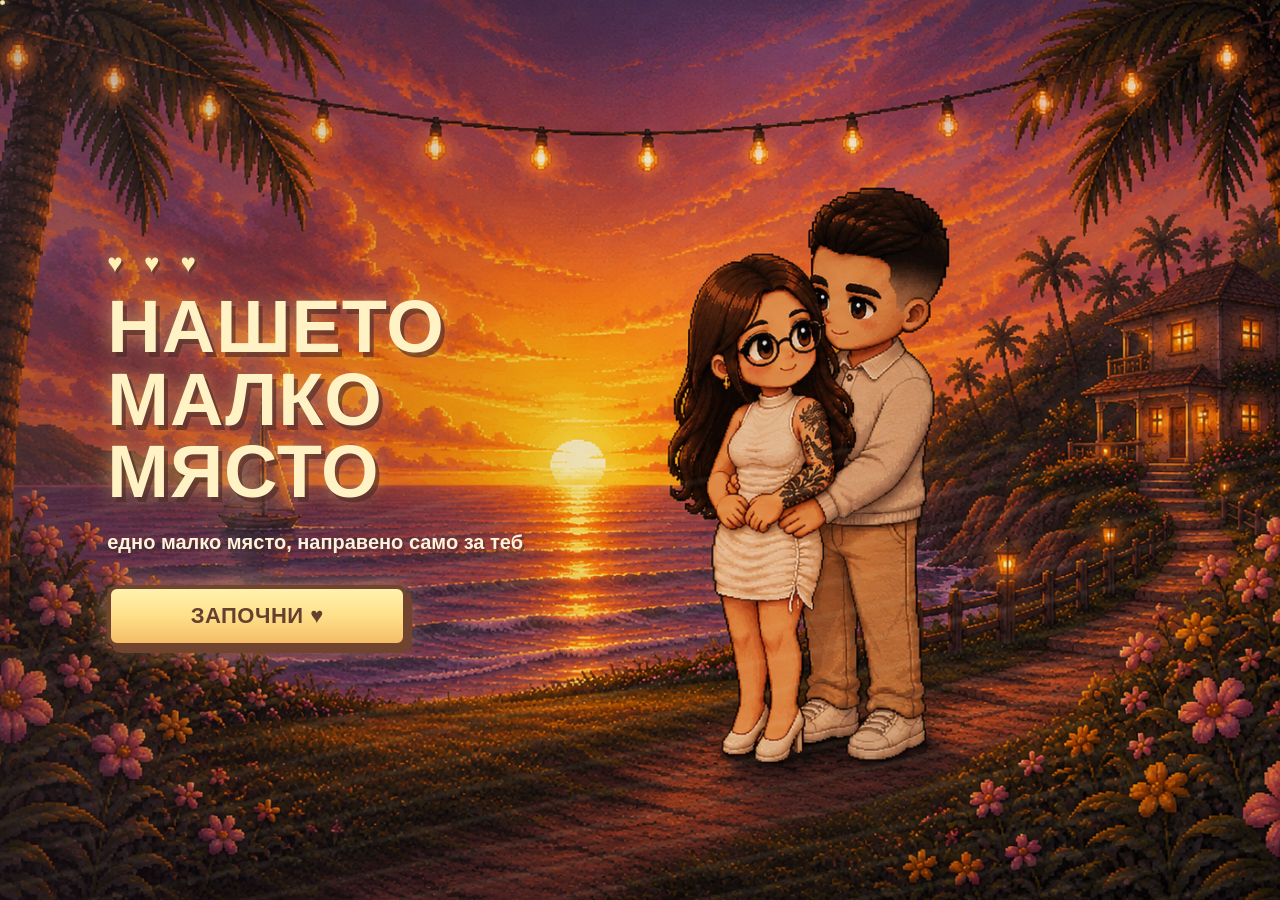
==== OurLittlePlace2/index.html @ 68fc0c47 "Add files via upload" ====
<!DOCTYPE html>
<html lang="bg">
<head>
    <meta charset="UTF-8">

    <meta
        name="viewport"
        content="width=device-width, initial-scale=1.0, maximum-scale=1.0, user-scalable=no"
    >

    <title>Нашето малко място ❤️</title>

    <style> 
    /* =========================================================
   LOVE LETTER — SOFTER / MORE ROMANTIC
   ========================================================= */

.letter-panel {
    width: min(700px, 94vw) !important;
}


.letter-paper {
    position: relative;

    margin:
        0 auto
        26px;

    padding:
        34px
        28px
        30px;

    background:
        linear-gradient(
            180deg,
            #fff8de 0%,
            #fff1c7 100%
        ) !important;

    color: #5c4039 !important;

    border:
        3px solid #8a6048 !important;

    border-radius: 4px;

    box-shadow:
        8px 8px 0 rgba(73, 42, 39, .28),
        0 0 28px rgba(255, 220, 130, .22);

    overflow: hidden;
}


/* Warm paper glow */

.letter-paper::before {
    content: "";

    position: absolute;

    inset: 10px;

    border:
        1px solid rgba(177, 126, 77, .25);

    pointer-events: none;
}


/* Top heart */

.letter-top {
    position: relative;
    z-index: 2;

    margin-bottom: 8px;

    color: #cf6b70 !important;

    font-size: 28px !important;

    text-shadow:
        0 0 10px rgba(207, 107, 112, .25);
}


/* Title */

.letter-title {
    position: relative;
    z-index: 2;

    margin:
        5px 0
        26px !important;

    color: #875446 !important;

    font-size:
        clamp(25px, 6vw, 35px) !important;

    letter-spacing: .3px;

    text-shadow:
        1px 2px rgba(255, 255, 255, .8);
}


/* Letter text */

.letter-text {
    position: relative;
    z-index: 2;

    font-size:
        clamp(15px, 3.8vw, 18px) !important;

    line-height: 1.8 !important;

    color: #5f443d !important;
}


/* Individual paragraphs */

.letter-text p {
    margin-bottom: 19px !important;
}


/* Personal thank-you paragraph */

.letter-text p:nth-child(5) {
    padding:
        13px
        16px;

    background:
        rgba(255, 222, 160, .28);

    border-left:
        3px solid #d78d67;

    border-radius: 3px;

    color: #70483d;
}


/* Ending */

.letter-ending {
    margin-top: 28px !important;

    color: #b85c65 !important;

    font-size:
        clamp(22px, 5vw, 28px) !important;

    line-height: 1.4 !important;
}


/* Signature */

.signature {
    margin-top: 8px;

    color: #805447 !important;

    font-size: 17px;

    font-style: italic;
}


/* Small paper decoration */

.letter-paper::after {
    content: "♥";

    position: absolute;

    right: 18px;
    bottom: 12px;

    color: rgba(191, 91, 96, .18);

    font-size: 28px;

    transform:
        rotate(-12deg);
}


/* Mobile */

@media (max-width: 700px) {

    .letter-paper {
        padding:
            28px
            20px
            25px;
    }

    .letter-text {
        font-size: 15px !important;

        line-height: 1.7 !important;
    }
}
    /* =========================================================
   PASSWORD SCREEN — ROMANTIC / GOLDEN UI
   ========================================================= */

/* Main password panel */
.password-panel {
    width: min(460px, 92vw) !important;

    padding: 28px 22px 30px !important;

    text-align: center;

    background:
        linear-gradient(
            180deg,
            rgba(255, 241, 201, .94),
            rgba(255, 225, 158, .92)
        );

    border:
        4px solid rgba(96, 56, 50, .9);

    border-radius: 14px;

    box-shadow:
        8px 8px 0 rgba(76, 42, 48, .65),
        0 0 35px rgba(255, 219, 125, .28);

    animation:
        passwordPanelIn .5s ease both;
}

@keyframes passwordPanelIn {
    from {
        opacity: 0;
        transform:
            translateY(18px)
            scale(.97);
    }

    to {
        opacity: 1;
        transform:
            translateY(0)
            scale(1);
    }
}


/* Password title */
.password-panel .section-title,
.password-panel .title {
    color: #704331 !important;

    text-shadow:
        2px 2px 0 rgba(255, 247, 205, .9),
        0 0 10px rgba(255, 218, 128, .35);
}


/* Hint text */
.password-hint {
    color: #785041 !important;

    text-shadow: none !important;

    font-size: 15px;

    font-weight: 700;
}


/* =========================================================
   NUMBER DISPLAY
   ========================================================= */

.password-slots {
    gap: 12px !important;

    margin:
        20px auto
        26px !important;
}


.password-slot {
    width: 58px !important;
    height: 64px !important;

    border:
        3px solid #754735 !important;

    border-radius: 10px !important;

    background:
        linear-gradient(
            180deg,
            #fff8d8,
            #ffe9ac
        ) !important;

    color: #714331 !important;

    box-shadow:
        3px 4px 0 rgba(92, 52, 43, .5) !important;

    font-size: 25px !important;

    transition:
        transform .12s ease,
        box-shadow .12s ease,
        background .2s ease;
}


/* Filled password slot */
.password-slot:not(:empty) {
    background:
        linear-gradient(
            180deg,
            #fff4bf,
            #ffd979
        ) !important;

    transform:
        translateY(-2px);
}


/* =========================================================
   KEYPAD
   ========================================================= */

.keypad {
    width: min(340px, 100%) !important;

    gap: 12px !important;

    margin:
        0 auto
        22px !important;
}


.key {
    height: 60px !important;

    border:
        3px solid #704431 !important;

    border-radius: 10px !important;

    background:
        linear-gradient(
            180deg,
            #fff1b1 0%,
            #ffd875 55%,
            #f1b85f 100%
        ) !important;

    color: #65402f !important;

    box-shadow:
        4px 5px 0 #704431 !important;

    font-size: 21px !important;

    font-weight: 800;

    transition:
        transform .1s ease,
        box-shadow .1s ease,
        filter .15s ease;
}


.key:hover {
    transform:
        translateY(-2px);

    filter: brightness(1.04);

    box-shadow:
        4px 7px 0 #704431 !important;
}


.key:active {
    transform:
        translate(3px, 4px) !important;

    box-shadow:
        1px 1px 0 #704431 !important;
}


/* =========================================================
   ERROR MESSAGE
   ========================================================= */

.password-error {
    min-height: 28px;

    margin-top: 12px !important;

    color: #9a4c4c !important;

    font-size: 14px;

    font-weight: 800;

    text-shadow: none !important;

    transition:
        opacity .2s ease;
}


/* =========================================================
   LITTLE DECORATIVE HEART
   ========================================================= */

.password-panel::before {
    content: "♥";

    display: block;

    margin-bottom: 8px;

    color: #d66d72;

    font-size: 22px;

    text-shadow:
        0 0 10px rgba(214, 109, 114, .35);

    animation:
        passwordHeart 2.8s ease-in-out infinite;
}

@keyframes passwordHeart {
    0%,
    100% {
        transform: scale(1);
        opacity: .75;
    }

    50% {
        transform: scale(1.12);
        opacity: 1;
    }
}


/* =========================================================
   MOBILE
   ========================================================= */

@media (max-width: 700px) {

    .password-panel {
        width: min(420px, 94vw) !important;

        padding:
            24px
            16px
            25px !important;

        border-radius: 12px;
    }

    .password-slots {
        gap: 8px !important;
    }

    .password-slot {
        width: 52px !important;
        height: 58px !important;
    }

    .keypad {
        gap: 9px !important;
    }

    .key {
        height: 55px !important;
    }
}       /* =========================================================
   START SCREEN — SOFT VISUAL EFFECTS
   ========================================================= */

/* Slow cinematic movement of the whole background */
.start-page-bg {
    animation: startBgZoom 18s ease-in-out infinite alternate;
    transform-origin: center center;
}

@keyframes startBgZoom {
    0% {
        transform: scale(1);
    }

    100% {
        transform: scale(1.04);
    }
}


/* Warm light drifting over the scene */
.start-page-overlay {
    background:
        radial-gradient(
            circle at 50% 48%,
            rgba(255, 225, 135, .16) 0%,
            rgba(255, 225, 135, 0) 45%
        ),
        linear-gradient(
            90deg,
            rgba(35, 23, 38, .20),
            rgba(35, 23, 38, .03) 50%,
            rgba(35, 23, 38, .12)
        );

    animation: startLightPulse 6s ease-in-out infinite alternate;
}

@keyframes startLightPulse {
    0% {
        opacity: .82;
    }

    100% {
        opacity: 1;
    }
}


/* Title gently glows */
.start-page-title {
    animation:
        startTitleGlow 4s ease-in-out infinite alternate;
}

@keyframes startTitleGlow {
    0% {
        text-shadow:
            4px 5px 0 rgba(73, 40, 37, .68),
            0 0 14px rgba(255, 225, 133, .42);
    }

    100% {
        text-shadow:
            4px 5px 0 rgba(73, 40, 37, .68),
            0 0 25px rgba(255, 225, 133, .78);
    }
}


/* Hearts softly pulse */
.start-page-copy .start-hearts {
    animation:
        startHeartsPulse 2.8s ease-in-out infinite;
}

@keyframes startHeartsPulse {
    0%,
    100% {
        transform: scale(1);
        opacity: .8;
    }

    50% {
        transform: scale(1.08);
        opacity: 1;
    }
}


/* Button has a very gentle breathing glow */
.start-page-copy .start-button {
    animation:
        startButtonGlow 3.2s ease-in-out infinite;
}

@keyframes startButtonGlow {
    0%,
    100% {
        box-shadow:
            5px 6px 0 #70442f,
            0 0 15px rgba(255, 222, 127, .25);
    }

    50% {
        box-shadow:
            5px 6px 0 #70442f,
            0 0 28px rgba(255, 222, 127, .58);
    }
}


/* =========================================================
   FLOATING LIGHT PARTICLES
   ========================================================= */

/* Three very subtle golden particles */
.start-page::before,
.start-page::after {
    content: "";

    position: absolute;

    width: 5px;
    height: 5px;

    border-radius: 50%;

    background: rgba(255, 244, 180, .9);

    box-shadow:
        0 0 8px rgba(255, 229, 135, .9);

    pointer-events: none;

    z-index: 4;
}


/* left particle */
.start-page::before {
    left: 17%;
    top: 52%;

    animation:
        startParticleOne 7s ease-in-out infinite;
}


/* right particle */
.start-page::after {
    right: 22%;
    top: 38%;

    animation:
        startParticleTwo 9s ease-in-out infinite;
}

@keyframes startParticleOne {
    0%,
    100% {
        transform:
            translate(0, 0)
            scale(.7);

        opacity: .2;
    }

    50% {
        transform:
            translate(15px, -35px)
            scale(1.2);

        opacity: .9;
    }
}

@keyframes startParticleTwo {
    0%,
    100% {
        transform:
            translate(0, 0)
            scale(.6);

        opacity: .15;
    }

    50% {
        transform:
            translate(-18px, -28px)
            scale(1.3);

        opacity: .85;
    }
}


/* =========================================================
   FINAL SCREEN — SOFT VISUAL EFFECTS
   ========================================================= */

.final-scene-image {
    animation:
        finalBgBreath 12s ease-in-out infinite alternate;

    transform-origin: center center;
}

@keyframes finalBgBreath {
    0% {
        transform: scale(1);
    }

    100% {
        transform: scale(1.025);
    }
}


/* Soft golden cinematic glow */
.final-scene::before {
    content: "";

    position: absolute;

    inset: 0;

    pointer-events: none;

    z-index: 2;

    background:
        radial-gradient(
            circle at 50% 48%,
            rgba(255, 226, 136, .12),
            transparent 48%
        );
}


/* Final title gently fades between two levels of glow */
.final-scene-title {
    animation:
        finalTitleGlow 4.5s ease-in-out infinite alternate;
}

@keyframes finalTitleGlow {
    0% {
        opacity: .92;

        text-shadow:
            4px 5px 0 rgba(74, 40, 35, .65),
            0 0 14px rgba(255, 222, 125, .4);
    }

    100% {
        opacity: 1;

        text-shadow:
            4px 5px 0 rgba(74, 40, 35, .65),
            0 0 27px rgba(255, 222, 125, .75);
    }
}


/* Three hearts above the final scene */
.final-scene-content .start-hearts {
    animation:
        finalHeartsFloat 3.5s ease-in-out infinite;
}

@keyframes finalHeartsFloat {
    0%,
    100% {
        transform:
            translateY(0)
            scale(1);
    }

    50% {
        transform:
            translateY(-5px)
            scale(1.05);
    }
}


/* Final button gets a warmer glow */
.final-scene-content .button {
    animation:
        finalButtonGlow 3.8s ease-in-out infinite;
}

@keyframes finalButtonGlow {
    0%,
    100% {
        box-shadow:
            5px 6px 0 #70442f,
            0 0 14px rgba(255, 220, 125, .22);
    }

    50% {
        box-shadow:
            5px 6px 0 #70442f,
            0 0 28px rgba(255, 220, 125, .55);
    }
}


/* =========================================================
   REDUCED MOTION
   ========================================================= */

@media (prefers-reduced-motion: reduce) {

    .start-page-bg,
    .start-page-overlay,
    .start-page-title,
    .start-page-copy .start-hearts,
    .start-page-copy .start-button,
    .start-page::before,
    .start-page::after,
    .final-scene-image,
    .final-scene-title,
    .final-scene-content .start-hearts,
    .final-scene-content .button {
        animation: none !important;
    }
}/* =========================================================
   START SCREEN — MOVING WATER + WIND + SUNLIGHT
   ========================================================= */

/* Keep the background image itself stable */
.start-page-bg {
    position: absolute;
    inset: 0;

    overflow: hidden;
}


/* ---------------------------------------------------------
   MOVING OCEAN SHIMMER
   --------------------------------------------------------- */

.start-page-bg::before {
    content: "";

    position: absolute;

    left: -15%;
    right: -15%;

    top: 48%;
    bottom: -8%;

    pointer-events: none;

    background:
        repeating-linear-gradient(
            168deg,
            transparent 0px,
            transparent 12px,
            rgba(255, 238, 170, .07) 13px,
            rgba(255, 238, 170, .12) 16px,
            transparent 20px,
            transparent 31px
        );

    opacity: .55;

    mix-blend-mode: screen;

    clip-path:
        polygon(
            0 8%,
            100% 0,
            100% 100%,
            0 100%
        );

    animation:
        oceanShimmer 7s ease-in-out infinite;
}


@keyframes oceanShimmer {

    0% {
        transform:
            translateX(-3%)
            translateY(0);

        opacity: .34;
    }

    50% {
        transform:
            translateX(3%)
            translateY(-3px);

        opacity: .65;
    }

    100% {
        transform:
            translateX(-3%)
            translateY(0);

        opacity: .34;
    }
}


/* ---------------------------------------------------------
   WIND / AIR MOVEMENT
   --------------------------------------------------------- */

.start-page-bg::after {
    content: "";

    position: absolute;

    inset: -10%;

    pointer-events: none;

    background:
        linear-gradient(
            112deg,
            transparent 28%,
            rgba(255, 244, 192, .035) 42%,
            rgba(255, 244, 192, .10) 49%,
            rgba(255, 244, 192, .035) 56%,
            transparent 70%
        );

    transform:
        translateX(-45%);

    opacity: .75;

    animation:
        windSweep 10s ease-in-out infinite;
}


@keyframes windSweep {

    0% {
        transform:
            translateX(-55%);
        opacity: 0;
    }

    20% {
        opacity: .45;
    }

    50% {
        transform:
            translateX(15%);
        opacity: .75;
    }

    80% {
        opacity: .35;
    }

    100% {
        transform:
            translateX(65%);
        opacity: 0;
    }
}


/* ---------------------------------------------------------
   WARM SUNLIGHT MOVEMENT
   --------------------------------------------------------- */

.start-page-overlay {
    background:
        radial-gradient(
            circle at 48% 55%,
            rgba(255, 244, 172, .18) 0%,
            rgba(255, 226, 125, .08) 22%,
            transparent 48%
        ),
        linear-gradient(
            105deg,
            rgba(255, 215, 116, 0) 20%,
            rgba(255, 234, 159, .10) 42%,
            rgba(255, 245, 187, .18) 50%,
            rgba(255, 225, 127, .08) 58%,
            rgba(255, 215, 116, 0) 80%
        );

    background-size:
        100% 100%,
        220% 100%;

    background-position:
        center,
        -100% 0;

    animation:
        sunlightMove 9s ease-in-out infinite;

    pointer-events: none;
}


@keyframes sunlightMove {

    0% {
        background-position:
            center,
            -100% 0;
    }

    50% {
        background-position:
            center,
            0% 0;
    }

    100% {
        background-position:
            center,
            100% 0;
    }
}


/* ---------------------------------------------------------
   EXTRA GOLDEN LIGHT NEAR THE HORIZON
   --------------------------------------------------------- */

.start-page {
    background: #d88d70;
}


.start-page::before {
    content: "";

    position: absolute;

    left: 18%;
    right: 18%;

    top: 47%;
    height: 28%;

    pointer-events: none;

    background:
        radial-gradient(
            ellipse at center,
            rgba(255, 232, 137, .17),
            rgba(255, 232, 137, 0) 70%
        );

    filter:
        blur(18px);

    z-index: 3;

    animation:
        horizonGlow 5s ease-in-out infinite alternate;
}


@keyframes horizonGlow {

    0% {
        opacity: .45;
        transform: scaleX(.96);
    }

    100% {
        opacity: .85;
        transform: scaleX(1.04);
    }
}


/* ---------------------------------------------------------
   SOFT FLOATING LIGHT PARTICLES
   --------------------------------------------------------- */

.start-page::after {
    content: "";

    position: absolute;

    inset: 0;

    pointer-events: none;

    z-index: 4;

    background:
        radial-gradient(
            circle at 24% 56%,
            rgba(255, 244, 181, .75) 0 2px,
            transparent 3px
        ),
        radial-gradient(
            circle at 31% 45%,
            rgba(255, 241, 164, .55) 0 1.5px,
            transparent 3px
        ),
        radial-gradient(
            circle at 72% 51%,
            rgba(255, 246, 186, .65) 0 2px,
            transparent 3px
        ),
        radial-gradient(
            circle at 80% 37%,
            rgba(255, 241, 165, .55) 0 1.5px,
            transparent 3px
        );

    animation:
        floatingLights 6s ease-in-out infinite alternate;
}


@keyframes floatingLights {

    0% {
        opacity: .25;
        transform:
            translateY(4px);
    }

    100% {
        opacity: .85;
        transform:
            translateY(-7px);
    }
}


/* ---------------------------------------------------------
   KEEP TEXT ABOVE ALL EFFECTS
   --------------------------------------------------------- */

.start-page-content {
    position: relative;
    z-index: 10;
}


/* ---------------------------------------------------------
   MOBILE — KEEP EFFECTS SUBTLE
   --------------------------------------------------------- */

@media (max-width: 700px) {

    .start-page-bg::before {
        opacity: .42;
    }

    .start-page-bg::after {
        opacity: .45;
    }

    .start-page::before {
        left: 8%;
        right: 8%;

        top: 45%;
    }
}


/* ---------------------------------------------------------
   REDUCED MOTION
   --------------------------------------------------------- */

@media (prefers-reduced-motion: reduce) {

    .start-page-bg::before,
    .start-page-bg::after,
    .start-page-overlay,
    .start-page::before,
    .start-page::after {
        animation: none !important;
    }
}
        /* =========================================================
   START SCREEN — FULL BACKGROUND IMAGE
   ========================================================= */

.start-page {
    position: fixed;

    inset: 0;

    width: 100vw;
    height: 100vh;
    height: 100svh;

    overflow: hidden;

    display: flex;
    align-items: center;
    justify-content: center;

    background: #3b2942;
}


.start-page-bg {
    position: absolute;

    inset: 0;

    width: 100%;
    height: 100%;

    background-image:
        url("assests/characters/start-background.png");

    background-size: cover;

    background-position: center center;

    background-repeat: no-repeat;
}


/* Very light overlay so the UI remains readable */

.start-page-overlay {
    position: absolute;

    inset: 0;

    background:
        linear-gradient(
            90deg,
            rgba(35, 23, 38, .18) 0%,
            rgba(35, 23, 38, .02) 50%,
            rgba(35, 23, 38, .10) 100%
        );

    pointer-events: none;
}


/* =========================================================
   START CONTENT
   ========================================================= */

.start-page-content {
    position: relative;

    z-index: 5;

    width: min(1200px, 94vw);

    height: 100%;

    display: flex;

    align-items: center;

    justify-content: center;

    padding:
        25px
        30px
        35px;
}


/*
   We don't need a separate couple image anymore.
   The couple is already inside the background.
*/

.start-page-couple {
    display: none !important;
}


/* =========================================================
   TEXT
   ========================================================= */

.start-page-copy {
    display: flex;

    flex-direction: column;

    align-items: flex-start;

    justify-content: center;

    text-align: left;

    width: 100%;

    max-width: 650px;

    margin-right: auto;

    padding-left: 3%;
}


.start-page-copy .start-hearts {
    margin-bottom: 12px;

    color: #fff4bd;

    font-size:
        clamp(18px, 2.6vw, 27px);

    letter-spacing: 7px;

    text-shadow:
        2px 3px 0 rgba(75, 42, 38, .65),
        0 0 16px rgba(255, 224, 128, .8);
}


.start-page-title {
    margin: 0;

    color: #fff4cf;

    font-size:
        clamp(38px, 6vw, 74px);

    line-height: .98;

    font-weight: 800;

    letter-spacing: 1px;

    text-align: left;

    text-shadow:
        4px 5px 0 rgba(73, 40, 37, .68),
        0 0 18px rgba(255, 225, 133, .65);
}


.start-page-subtitle {
    margin:
        18px 0
        28px;

    max-width: 500px;

    color: #fff5df;

    font-size:
        clamp(14px, 2vw, 20px);

    line-height: 1.5;

    font-weight: 700;

    text-shadow:
        2px 3px 0 rgba(74, 42, 39, .64);
}


/* =========================================================
   START BUTTON
   ========================================================= */

.start-page-copy .start-button {
    width:
        min(300px, 80vw);

    min-height: 60px;

    border:
        4px solid #70442f;

    border-radius: 10px;

    background:
        linear-gradient(
            180deg,
            #fff4b5 0%,
            #ffe08a 50%,
            #f4bd68 100%
        );

    color: #65402f;

    box-shadow:
        5px 6px 0 #70442f,
        0 0 24px rgba(255, 222, 127, .45);

    font-size:
        clamp(17px, 2.3vw, 22px);

    font-weight: 800;

    cursor: pointer;
}


.start-page-copy .start-button:hover {
    transform:
        translate(-2px, -2px);

    box-shadow:
        7px 8px 0 #70442f,
        0 0 32px rgba(255, 227, 139, .65);
}


.start-page-copy .start-button:active {
    transform:
        translate(3px, 4px);

    box-shadow:
        2px 2px 0 #70442f;
}


/* =========================================================
   MOBILE
   ========================================================= */

@media (max-width: 700px) {

    .start-page-content {
        width: 100%;

        padding:
            25px
            20px
            35px;

        align-items: flex-start;

        justify-content: center;
    }


    .start-page-copy {
        width: 100%;

        max-width: 100%;

        align-items: center;

        text-align: center;

        padding-left: 0;

        margin: 0;

        /* move the text toward the darker left side */
        transform:
            translateY(-5vh);
    }


    .start-page-title {
        text-align: center;

        font-size:
            clamp(32px, 10vw, 55px);
    }


    .start-page-subtitle {
        text-align: center;

        max-width: 350px;

        margin:
            14px auto
            20px;
    }


    .start-page-bg {
        background-position:
            center center;
    }
}


/* =========================================================
   SHORT PHONES
   ========================================================= */

@media (max-height: 700px) {

    .start-page-content {
        padding-top: 18px;
    }


    .start-page-copy {
        transform:
            translateY(-3vh);
    }
}
        /* =========================================
   FINAL SCENE — FULL IMAGE
========================================= */


.final-scene {
    position: fixed;
    inset: 0;

    width: 100vw;
    height: 100vh;
    height: 100svh;

    overflow: hidden;

    display: flex;
    align-items: center;
    justify-content: center;

    background: #24182d;
}


.final-scene-image {
    position: absolute;
    inset: 0;

    width: 100%;
    height: 100%;

    object-fit: cover;
    object-position: center;

    image-rendering: pixelated;
}


.final-scene-content {
    position: relative;
    z-index: 5;

    width: 100%;

    height: 100%;

    display: flex;
    flex-direction: column;

    align-items: center;
    justify-content: space-between;

    text-align: center;

    padding:
        30px
        20px
        35px;
}


/* title */

.final-scene-title {
    color: #fff3b5;

    font-size:
        clamp(32px, 8vw, 68px);

    line-height: .98;

    font-weight: 800;

    text-shadow:
        4px 4px 0 rgba(78, 42, 31, .65),
        0 0 20px rgba(255, 224, 117, .65);
}


/* note */

.final-scene-note {
    max-width: 650px;

    color: #fff4d2;

    font-size:
        clamp(14px, 3.7vw, 20px);

    line-height: 1.65;

    font-weight: 700;

    text-shadow:
        2px 3px 0 rgba(71, 40, 32, .65);
}


/* button */

.final-scene-content .button {
    min-width: 240px;
}


/* mobile */

@media (max-width: 700px) {

    .final-scene-content {
        padding:
            22px
            12px
            28px;
    }

    .final-scene-title {
        font-size:
            clamp(28px, 9vw, 48px);
    }

    .final-scene-note {
        font-size:
            14px;
    }

}

        @import url(
            'https://fonts.googleapis.com/css2?family=Nunito:wght@400;500;600;700;800&display=swap'
        );

        * {
            box-sizing: border-box;
            margin: 0;
            padding: 0;
        }

        html,
        body {
            width: 100%;
            min-height: 100%;
        }

        body {
            font-family: "Nunito", sans-serif;
            background: #281934;
            color: #fff3cf;
            overflow-x: hidden;
            -webkit-font-smoothing: antialiased;
        }

        button {
            font-family: "Nunito", sans-serif;
        }

        /* =========================================
           MAIN WORLD
        ========================================= */

        .game {
            position: relative;
            min-height: 100vh;
            min-height: 100svh;
            overflow: hidden;

            background:
                linear-gradient(
                    180deg,
                    #4c397e 0%,
                    #70487d 22%,
                    #b85678 45%,
                    #e77672 63%,
                    #f3a16e 80%,
                    #f8ca7c 100%
                );
        }

        .game::after {
            content: "";
            position: fixed;
            inset: 0;
            pointer-events: none;
            z-index: 100;

            background:
                repeating-linear-gradient(
                    0deg,
                    transparent 0,
                    transparent 3px,
                    rgba(50, 25, 45, .08) 4px
                );
        }

        /* =========================================
           SUN
        ========================================= */

        .sun {
            position: absolute;
            width: 170px;
            height: 170px;
            border-radius: 50%;

            right: 9%;
            top: 14%;

            background: #fff0ad;

            box-shadow:
                0 0 25px #ffe39b,
                0 0 70px rgba(255, 218, 133, .7);

            opacity: .96;
        }

        /* =========================================
           CLOUDS
        ========================================= */

        .cloud {
            position: absolute;
            height: 22px;
            border-radius: 20px;
            background: rgba(255, 238, 220, .65);
        }

        .cloud::before,
        .cloud::after {
            content: "";
            position: absolute;
            border-radius: 50%;
            background: inherit;
        }

        .cloud::before {
            width: 48px;
            height: 48px;
            left: 18px;
            bottom: 0;
        }

        .cloud::after {
            width: 38px;
            height: 38px;
            left: 57px;
            bottom: 0;
        }

        .cloud.one {
            width: 105px;
            left: -30px;
            top: 21%;
        }

        .cloud.two {
            width: 135px;
            right: -45px;
            top: 40%;
        }

        .cloud.three {
            width: 145px;
            left: -55px;
            bottom: 12%;
        }

        /* =========================================
           STARS / SPARKLES
        ========================================= */

        .stars {
            position: absolute;
            inset: 0;
            pointer-events: none;
        }

        .stars span {
            position: absolute;
            color: #fff0af;
            font-size: 13px;
            opacity: .72;
            animation: twinkle 3s ease-in-out infinite;
        }

        .stars span:nth-child(1) {
            left: 8%;
            top: 13%;
        }

        .stars span:nth-child(2) {
            left: 17%;
            top: 19%;
            animation-delay: -.8s;
        }

        .stars span:nth-child(3) {
            left: 27%;
            top: 12%;
            animation-delay: -1.4s;
        }

        .stars span:nth-child(4) {
            left: 42%;
            top: 17%;
            animation-delay: -.3s;
        }

        .stars span:nth-child(5) {
            right: 24%;
            top: 12%;
            animation-delay: -1.7s;
        }

        .stars span:nth-child(6) {
            right: 11%;
            top: 25%;
            animation-delay: -.5s;
        }

        @keyframes twinkle {
            0%,
            100% {
                opacity: .35;
                transform: scale(.8);
            }

            50% {
                opacity: 1;
                transform: scale(1.2);
            }
        }

        /* =========================================
           APP
        ========================================= */

        #app {
            position: relative;
            z-index: 10;
            min-height: 100vh;
            min-height: 100svh;
        }

        /* =========================================
           HUD
        ========================================= */

        .hud {
            position: relative;
            z-index: 20;

            display: flex;
            align-items: center;
            justify-content: space-between;

            padding:
                14px
                max(16px, env(safe-area-inset-right))
                10px
                max(16px, env(safe-area-inset-left));

            color: #fff0b5;
            text-shadow: 2px 2px #61384f;
        }

        .hud-hearts {
            font-size: 14px;
            letter-spacing: 2px;
        }

        .hud-title {
            font-size: 9px;
            font-weight: 800;
            letter-spacing: .5px;
        }

        .sound-button {
            width: 42px;
            height: 38px;

            border: 3px solid #5d354e;
            border-radius: 5px;

            background: #ffd77b;
            color: #5c354b;

            box-shadow: 4px 4px #5d354e;

            cursor: pointer;
            font-size: 15px;
            font-weight: 800;
        }

        .sound-button:active {
            transform: translate(3px, 3px);
            box-shadow: 1px 1px #5d354e;
        }

        /* =========================================
           SCENE
        ========================================= */

        .scene {
            position: relative;
            z-index: 10;

            min-height: calc(100vh - 62px);
            min-height: calc(100svh - 62px);

            display: flex;
            justify-content: center;
            align-items: center;

            padding:
                15px
                14px
                max(35px, env(safe-area-inset-bottom));
        }

        .panel {
            width: min(900px, 100%);

            padding: 24px 18px;

            text-align: center;

            animation: sceneIn .45s ease both;
        }

        @keyframes sceneIn {
            from {
                opacity: 0;
                transform: translateY(14px);
            }

            to {
                opacity: 1;
                transform: translateY(0);
            }
        }

        /* =========================================
           TEXT
        ========================================= */

        .title {
            color: #fff0a7;

            font-size:
                clamp(28px, 9vw, 58px);

            line-height: 1.05;
            font-weight: 800;
            letter-spacing: 1px;

            text-shadow:
                4px 4px #683d58,
                0 0 20px rgba(255, 218, 120, .28);
        }

        .section-title {
            color: #ffeaa8;

            font-size:
                clamp(22px, 6vw, 36px);

            line-height: 1.25;
            font-weight: 800;

            text-shadow:
                3px 3px #673b53;
        }

        .subtitle {
            margin-top: 13px;

            color: #fff4d1;

            font-size:
                clamp(13px, 3.8vw, 18px);

            line-height: 1.5;

            text-shadow: 2px 2px #70415a;
        }

        /* =========================================
           BUTTON
        ========================================= */

        .button {
            min-width: 220px;

            padding: 14px 22px;

            border: 4px solid #5d354e;
            border-radius: 7px;

            background:
                linear-gradient(
                    180deg,
                    #fff0a2 0%,
                    #ffd477 52%,
                    #f2b45e 100%
                );

            color: #5c354a;

            box-shadow:
                5px 6px #5d354e;

            cursor: pointer;

            font-size:
                clamp(15px, 4vw, 20px);

            font-weight: 800;
            letter-spacing: .5px;

            transition:
                transform .1s ease,
                box-shadow .1s ease;

            -webkit-tap-highlight-color: transparent;
            touch-action: manipulation;
        }

        .button:hover {
            transform: translate(-2px, -2px);
            box-shadow: 7px 8px #5d354e;
        }

        .button:active {
            transform: translate(3px, 4px);
            box-shadow: 2px 2px #5d354e;
        }

        /* =========================================
           START SCREEN
        ========================================= */

        .start-scene {
            min-height: 100vh;
            min-height: 100svh;

            padding:
                max(20px, env(safe-area-inset-top))
                14px
                max(30px, env(safe-area-inset-bottom));

            display: flex;
            align-items: center;
            justify-content: center;
        }

        .start-panel {
            width: min(650px, 100%);
            text-align: center;
        }

        .start-hearts {
            margin-bottom: 10px;

            color: #ffe39a;
            font-size: 19px;
            letter-spacing: 4px;

            text-shadow: 2px 2px #70415a;
        }

        .start-title {
            color: #fff0a5;

            font-size:
                clamp(31px, 9.5vw, 62px);

            line-height: .98;
            font-weight: 800;
            letter-spacing: 1px;

            text-shadow:
                4px 4px #683d58,
                0 0 22px rgba(255, 216, 110, .28);
        }

        .start-subtitle {
            margin:
                15px auto
                8px;

            max-width: 430px;

            color: #fff5d7;

            font-size:
                clamp(13px, 3.7vw, 18px);

            line-height: 1.5;

            text-shadow:
                2px 2px #70415a;
        }

        .start-art {
            position: relative;

            display: flex;
            align-items: center;
            justify-content: center;

            min-height: 350px;

            margin:
                5px
                0
                8px;
        }

        .start-glow {
            position: absolute;

            width: min(78vw, 360px);
            height: min(78vw, 360px);

            border-radius: 50%;

            background:
                radial-gradient(
                    circle,
                    rgba(255, 241, 161, .68) 0%,
                    rgba(255, 210, 112, .28) 40%,
                    rgba(255, 190, 100, 0) 72%
                );
        }

        .couple-start {
            position: relative;
            z-index: 2;

            display: block;

            width: min(560px, 92vw);
            max-height: 52vh;

            object-fit: contain;

            image-rendering: pixelated;

            filter:
                drop-shadow(
                    0 8px 0 rgba(73, 39, 61, .28)
                )
                drop-shadow(
                    0 0 20px rgba(255, 220, 120, .28)
                );

            animation:
                coupleFloat 4.5s ease-in-out infinite;
        }

        @keyframes coupleFloat {
            0%,
            100% {
                transform: translateY(0);
            }

            50% {
                transform: translateY(-6px);
            }
        }

        .start-button {
            width: min(320px, 84vw);
            min-height: 58px;

            font-size:
                clamp(17px, 4.7vw, 22px);

            animation:
                buttonPulse 2.5s ease-in-out infinite;
        }

        @keyframes buttonPulse {
            0%,
            100% {
                filter: brightness(1);
            }

            50% {
                filter: brightness(1.07);
            }
        }

        /* =========================================
           DIALOGUE
        ========================================= */

        .dialogue-panel {
            width: min(850px, 100%);

            padding: 20px 15px;
        }

        .dialogue-layout {
            display: grid;

            grid-template-columns:
                minmax(150px, .75fr)
                minmax(0, 1.25fr);

            gap: 22px;

            align-items: center;
        }

        .boy-side {
            display: flex;
            justify-content: center;
            align-items: flex-end;
        }

        .boy-img {
            display: block;

            width: min(260px, 42vw);
            max-height: 350px;

            object-fit: contain;

            image-rendering: pixelated;

            filter:
                drop-shadow(
                    5px 5px 0 #53304b
                );
        }

        .dialogue-box {
            position: relative;

            padding: 22px 20px;

            background: #fff0ca;
            color: #54333e;

            border: 5px solid #673b51;

            box-shadow:
                7px 7px #59354c;

            text-align: left;
        }

        .dialogue-box::before {
            content: "";

            position: absolute;

            left: -18px;
            top: 45px;

            width: 0;
            height: 0;

            border-top: 12px solid transparent;
            border-bottom: 12px solid transparent;
            border-right: 18px solid #673b51;
        }

        .dialogue-name {
            margin-bottom: 10px;

            color: #b94f66;

            font-size: 13px;
            font-weight: 800;
        }

        .dialogue-text {
            min-height: 110px;

            font-size:
                clamp(16px, 4vw, 22px);

            line-height: 1.5;

            font-weight: 600;
        }

        .typing-cursor {
            display: inline-block;

            width: 7px;
            height: 18px;

            margin-left: 3px;

            background: #bc5266;

            animation:
                cursorBlink .7s steps(1) infinite;
        }

        @keyframes cursorBlink {
            50% {
                opacity: 0;
            }
        }

        .dialogue-actions {
            margin-top: 25px;
            text-align: center;
        }

        /* =========================================
           PASSWORD
        ========================================= */

        .password-panel {
            width: min(440px, 100%);
        }

        .password-hint {
            margin:
                15px auto
                25px;

            color: #fff1cb;

            font-size: 15px;
            line-height: 1.5;

            text-shadow: 2px 2px #70415a;
        }

        .password-slots {
            display: flex;
            justify-content: center;

            gap: 10px;

            margin-bottom: 24px;
        }

        .password-slot {
            width: 54px;
            height: 60px;

            display: flex;
            justify-content: center;
            align-items: center;

            border:
                4px solid #633850;

            background:
                rgba(255, 239, 192, .92);

            color: #633850;

            font-size: 25px;
            font-weight: 800;

            box-shadow:
                4px 4px #633850;
        }

        .keypad {
            display: grid;

            grid-template-columns:
                repeat(3, 1fr);

            gap: 10px;

            max-width: 330px;

            margin:
                0 auto;
        }

        .key {
            height: 58px;

            border:
                3px solid #61374f;

            border-radius: 5px;

            background: #ffd779;
            color: #60384c;

            box-shadow:
                4px 4px #61374f;

            cursor: pointer;

            font-size: 21px;
            font-weight: 800;
        }

        .key:active {
            transform: translate(3px, 3px);
            box-shadow: 1px 1px #61374f;
        }

        .password-error {
            min-height: 26px;

            margin-top: 16px;

            color: #fff3ce;

            font-size: 14px;
            font-weight: 700;
        }

        /* =========================================
           GIFTS
        ========================================= */

        .gifts-panel {
            width: min(700px, 100%);
        }

        .gifts-intro {
            margin:
                13px auto
                25px;

            max-width: 500px;

            color: #fff3d1;

            font-size: 15px;
            line-height: 1.5;

            text-shadow:
                2px 2px #70415a;
        }

        .gifts-grid {
            display: grid;

            grid-template-columns:
                repeat(2, minmax(120px, 1fr));

            gap: 18px;

            max-width: 500px;

            margin:
                0 auto
                25px;
        }

        .gift {
            position: relative;

            min-height: 145px;

            border:
                4px solid #633850;

            border-radius: 6px;

            background:
                linear-gradient(
                    135deg,
                    #ffd77a,
                    #f1ad60
                );

            box-shadow:
                6px 6px #633850;

            cursor: pointer;

            color: #64394e;

            display: flex;
            align-items: center;
            justify-content: center;

            font-size: 48px;
            font-weight: 800;

            transition:
                transform .15s ease;
        }

        .gift:hover {
            transform: translateY(-3px);
        }

        .gift.opened {
            cursor: default;

            background:
                linear-gradient(
                    135deg,
                    #fff0b0,
                    #ffd47c
                );

            font-size: 15px;
            line-height: 1.35;
            padding: 12px;
        }

        .gift-ribbon {
            position: absolute;

            width: 16px;
            height: 100%;

            left: calc(50% - 8px);

            background:
                rgba(255, 231, 143, .8);
        }

        .gift.opened .gift-ribbon {
            display: none;
        }

        .gift-message {
            position: relative;
            z-index: 2;
        }

        .gifts-complete {
            display: none;

            margin-top: 10px;
        }

        /* =========================================
           MEMORIES
        ========================================= */

        .memories-panel {
            width: min(750px, 100%);
        }

        .memory-counter {
            margin-top: 9px;

            color: #fff0c3;

            font-size: 14px;
            font-weight: 800;

            text-shadow:
                2px 2px #70415a;
        }

        .memory-frame {
            position: relative;

            display: flex;
            align-items: center;
            justify-content: center;

            width: min(680px, 100%);

            min-height: 55vh;
            max-height: 65vh;

            margin:
                18px auto
                15px;

            padding: 10px;

            border:
                5px solid #633850;

            background:
                rgba(255, 239, 200, .9);

            box-shadow:
                7px 7px #633850;

            overflow: hidden;
        }

        .memory-image {
            display: block;

            max-width: 100%;
            max-height: 60vh;

            width: auto;
            height: auto;

            object-fit: contain;

            image-rendering: auto;

            border-radius: 2px;
        }

        .memory-navigation {
            display: flex;
            align-items: center;
            justify-content: center;

            gap: 12px;
        }

        .memory-arrow {
            width: 52px;
            height: 48px;

            border:
                3px solid #633850;

            background: #ffd77b;
            color: #633850;

            box-shadow:
                4px 4px #633850;

            cursor: pointer;

            font-size: 21px;
            font-weight: 800;
        }

        .memory-arrow:active {
            transform: translate(3px, 3px);
            box-shadow: 1px 1px #633850;
        }

        .memory-dots {
            display: flex;
            justify-content: center;
            align-items: center;

            gap: 5px;

            max-width: 200px;

            overflow: hidden;
        }

        .memory-dot {
            flex: 0 0 auto;

            width: 7px;
            height: 7px;

            padding: 0;

            border: 0;
            border-radius: 50%;

            background: rgba(255, 242, 192, .45);

            cursor: pointer;
        }

        .memory-dot.active {
            background: #fff0a3;

            transform:
                scale(1.45);
        }

        .final-memory-text {
            margin:
                20px auto
                22px;

            max-width: 580px;

            color: #fff3ca;

            font-size:
                clamp(16px, 4vw, 23px);

            line-height: 1.55;

            font-weight: 700;

            text-shadow:
                2px 2px #70415a;
        }

        /* =========================================
           LOVE LETTER
        ========================================= */

        .letter-panel {
            width: min(650px, 100%);
        }

        .letter-paper {
            margin-bottom: 25px;

            padding:
                28px 22px;

            background:
                #fff1c9;

            color: #573642;

            border:
                5px solid #633850;

            box-shadow:
                7px 7px #633850;

            text-align: left;
        }

        .letter-top {
            text-align: center;

            color: #bb5267;

            font-size: 25px;
        }

        .letter-title {
            margin:
                8px 0
                22px;

            color: #9d4c61;

            text-align: center;

            font-size:
                clamp(22px, 6vw, 32px);

            font-weight: 800;
        }

        .letter-text {
            font-size:
                clamp(15px, 3.8vw, 18px);

            line-height: 1.7;
        }

        .letter-text p {
            margin-bottom: 17px;
        }

        .letter-ending {
            margin-top: 25px;

            color: #a34d62;

            font-size: 21px;
            font-weight: 800;

            text-align: center;
        }

        .signature {
            text-align: right;

            font-weight: 700;
        }

        /* =========================================
           FINAL MUSIC
        ========================================= */

        .music-panel {
            width: min(600px, 100%);
        }

        .music-card {
            margin:
                25px auto;

            padding:
                30px 20px;

            background:
                rgba(255, 240, 199, .94);

            color: #5a3541;

            border:
                5px solid #633850;

            box-shadow:
                7px 7px #633850;
        }

        .record {
            width: 130px;
            height: 130px;

            margin:
                0 auto
                20px;

            border-radius: 50%;

            display: flex;
            align-items: center;
            justify-content: center;

            background:
                radial-gradient(
                    circle,
                    #ffd98a 0 10%,
                    #633850 11% 17%,
                    #34202f 18% 100%
                );

            border:
                6px solid #4d2c42;

            box-shadow:
                5px 5px #633850;

            color: #ffeaa4;

            font-size: 35px;
        }

        .record.playing {
            animation:
                spin 3s linear infinite;
        }

        @keyframes spin {
            to {
                transform: rotate(360deg);
            }
        }

        .music-card h3 {
            margin-bottom: 5px;

            font-size: 21px;
        }

        .music-card p {
            font-size: 15px;
        }

        .music-note {
            margin-top: 20px;

            color: #895061;

            font-size: 13px !important;
        }

        /* =========================================
           FINAL SCENE
        ========================================= */

        .final-panel {
            width: min(700px, 100%);
        }

        .final-couple {
            display: block;

            width: min(500px, 88vw);
            max-height: 48vh;

            margin:
                20px auto;

            object-fit: contain;

            image-rendering: pixelated;

            filter:
                drop-shadow(
                    5px 5px 0 #53304b
                );
        }

        .final-note {
            margin:
                20px auto
                28px;

            color: #fff4d0;

            font-size:
                clamp(15px, 4vw, 20px);

            line-height: 1.7;

            font-weight: 700;

            text-shadow:
                2px 2px #70415a;
        }

        /* =========================================
           MOBILE
        ========================================= */

        @media (max-width: 700px) {

            .sun {
                width: 145px;
                height: 145px;

                right: -20px;
                top: 15%;
            }

            .dialogue-layout {
                grid-template-columns: 1fr;
                gap: 8px;
            }

            .boy-side {
                min-height: 180px;
            }

            .boy-img {
                width: min(190px, 48vw);
                max-height: 220px;
            }

            .dialogue-box {
                padding: 18px 16px;
            }

            .dialogue-box::before {
                left: 50%;
                top: -18px;

                transform: translateX(-50%);

                border:
                    0
                    12px
                    12px
                    12px
                    solid
                    transparent;

                border-bottom-color: #673b51;
            }

            .dialogue-text {
                min-height: 120px;
            }

            .memory-frame {
                min-height: 48vh;
                max-height: 58vh;
            }

            .memory-image {
                max-height: 53vh;
            }

            .start-art {
                min-height: 310px;
            }

            .couple-start {
                max-height: 48vh;
            }
        }

        @media (max-height: 700px) {

            .start-art {
                min-height: 240px;
            }

            .couple-start {
                max-height: 40vh;
            }

            .start-subtitle {
                margin-top: 8px;
            }
        }

        /* =========================================
           REDUCED MOTION
        ========================================= */

        @media (prefers-reduced-motion: reduce) {

            *,
            *::before,
            *::after {
                animation-duration: .01ms !important;
                animation-iteration-count: 1 !important;
                transition-duration: .01ms !important;
            }
        }
        /* =====================================================
   NEW GOLDEN / SOFT SUNSET START SCREEN
   ===================================================== */

/* Golden real-world sunset */
.game {
    background:
        linear-gradient(
            180deg,
            #f7c95f 0%,
            #f8d879 22%,
            #f6d98c 42%,
            #f3c978 60%,
            #eeb36d 78%,
            #d99367 100%
        );
}

/* Soft warm sunlight */
.game::before {
    content: "";
    position: absolute;
    inset: 0;
    pointer-events: none;
    z-index: 1;

    background:
        radial-gradient(
            circle at 75% 25%,
            rgba(255, 250, 194, .72) 0%,
            rgba(255, 224, 133, .38) 25%,
            rgba(255, 204, 110, 0) 55%
        );

    opacity: .9;
}

/* Sun */
.sun {
    width: 190px;
    height: 190px;

    right: 8%;
    top: 13%;

    background:
        radial-gradient(
            circle,
            #fff9c9 0%,
            #ffe99b 45%,
            #ffd978 75%,
            #f8c967 100%
        );

    box-shadow:
        0 0 25px rgba(255, 239, 157, .95),
        0 0 65px rgba(255, 220, 118, .75),
        0 0 120px rgba(255, 204, 102, .4);

    opacity: .95;
}

/* =====================================================
   FLOATING CLOUDS
   ===================================================== */

.cloud {
    height: 24px;

    background:
        linear-gradient(
            180deg,
            rgba(255, 250, 226, .9),
            rgba(255, 238, 202, .72)
        );

    box-shadow:
        0 5px 12px rgba(196, 145, 87, .12);

    opacity: .8;

    animation:
        cloudFloat 14s ease-in-out infinite alternate;
}

.cloud.one {
    width: 125px;
    left: -35px;
    top: 20%;

    animation-duration: 16s;
}

.cloud.two {
    width: 155px;
    right: -50px;
    top: 38%;

    animation-duration: 19s;
    animation-delay: -5s;
}

.cloud.three {
    width: 170px;
    left: -60px;
    bottom: 14%;

    animation-duration: 21s;
    animation-delay: -8s;
}

@keyframes cloudFloat {
    0% {
        transform: translateX(0) translateY(0);
    }

    100% {
        transform: translateX(45px) translateY(-8px);
    }
}

/* =====================================================
   SOFT GOLDEN SPARKLES
   ===================================================== */

.stars span {
    color: #fff6bd;
    text-shadow:
        0 0 8px rgba(255, 238, 157, .8);

    opacity: .65;
}

/* =====================================================
   START SCREEN
   ===================================================== */

.start-scene {
    position: relative;
    z-index: 10;

    min-height: 100vh;
    min-height: 100svh;

    padding:
        max(20px, env(safe-area-inset-top))
        14px
        max(30px, env(safe-area-inset-bottom));

    display: flex;
    align-items: center;
    justify-content: center;
}

/* Remove the heavy dark-card feeling */
.start-panel {
    width: min(650px, 100%);

    text-align: center;

    padding: 18px 14px 24px;

    background:
        radial-gradient(
            ellipse at center,
            rgba(255, 247, 199, .18),
            rgba(255, 255, 255, 0) 70%
        );
}

/* Hearts */
.start-hearts {
    margin-bottom: 8px;

    color: #fff5b4;

    font-size: 19px;
    letter-spacing: 5px;

    text-shadow:
        2px 2px rgba(139, 87, 63, .45),
        0 0 12px rgba(255, 238, 147, .7);

    animation:
        heartGlow 2.8s ease-in-out infinite;
}

@keyframes heartGlow {
    0%,
    100% {
        opacity: .75;
        transform: scale(1);
    }

    50% {
        opacity: 1;
        transform: scale(1.04);
    }
}

/* Main title */
.start-title {
    color: #fff8ca;

    font-size:
        clamp(31px, 9.5vw, 62px);

    line-height: .98;

    font-weight: 800;

    letter-spacing: 1px;

    text-shadow:
        3px 4px rgba(117, 72, 59, .65),
        0 0 18px rgba(255, 231, 140, .65);

    position: relative;
    z-index: 3;
}

/* Subtitle */
.start-subtitle {
    margin:
        15px auto
        8px;

    max-width: 430px;

    color: #fff9dc;

    font-size:
        clamp(13px, 3.7vw, 18px);

    line-height: 1.5;

    font-weight: 600;

    text-shadow:
        2px 2px rgba(112, 72, 58, .5);

    position: relative;
    z-index: 3;
}

/* =====================================================
   COUPLE ART
   ===================================================== */

.start-art {
    position: relative;

    display: flex;
    align-items: center;
    justify-content: center;

    min-height: 350px;

    margin:
        0
        0
        5px;
}

/* Large soft golden halo behind couple */
.start-glow {
    position: absolute;

    width: min(88vw, 430px);
    height: min(88vw, 430px);

    border-radius: 50%;

    background:
        radial-gradient(
            circle,
            rgba(255, 248, 186, .78) 0%,
            rgba(255, 230, 137, .52) 25%,
            rgba(255, 211, 112, .25) 48%,
            rgba(255, 196, 100, 0) 72%
        );

    filter: blur(2px);

    animation:
        glowPulse 4s ease-in-out infinite;
}

@keyframes glowPulse {
    0%,
    100% {
        transform: scale(.96);
        opacity: .72;
    }

    50% {
        transform: scale(1.04);
        opacity: .95;
    }
}

/* Couple */
.couple-start {
    position: relative;
    z-index: 2;

    display: block;

    width: min(560px, 92vw);
    max-height: 52vh;

    object-fit: contain;

    image-rendering: pixelated;

    filter:
        drop-shadow(
            0 9px 0 rgba(105, 65, 57, .25)
        )
        drop-shadow(
            0 0 18px rgba(255, 236, 150, .55)
        );

    animation:
        coupleFloat 5s ease-in-out infinite;
}

@keyframes coupleFloat {
    0%,
    100% {
        transform: translateY(0);
    }

    50% {
        transform: translateY(-7px);
    }
}

/* =====================================================
   START BUTTON
   ===================================================== */

.start-button {
    position: relative;
    z-index: 5;

    width: min(320px, 84vw);
    min-height: 58px;

    border-color: #765044;

    background:
        linear-gradient(
            180deg,
            #fff5b8 0%,
            #ffe18a 45%,
            #f5c36c 100%
        );

    color: #68453e;

    box-shadow:
        5px 6px #765044,
        0 0 18px rgba(255, 225, 130, .35);

    font-size:
        clamp(17px, 4.7vw, 22px);

    font-weight: 800;

    animation:
        buttonGlow 2.8s ease-in-out infinite;
}

.start-button:hover {
    transform: translate(-2px, -2px);

    box-shadow:
        7px 8px #765044,
        0 0 25px rgba(255, 230, 140, .55);
}

.start-button:active {
    transform: translate(3px, 4px);

    box-shadow:
        2px 2px #765044;
}

@keyframes buttonGlow {
    0%,
    100% {
        filter: brightness(1);
    }

    50% {
        filter: brightness(1.08);
    }
}

/* =====================================================
   MOBILE
   ===================================================== */

@media (max-width: 600px) {

    .sun {
        width: 145px;
        height: 145px;

        right: -5%;
        top: 10%;
    }

    .start-scene {
        padding-top: 15px;
    }

    .start-panel {
        padding:
            12px
            8px
            20px;
    }

    .start-art {
        min-height: 330px;
    }

    .couple-start {
        width: min(500px, 96vw);
        max-height: 48vh;
    }

    .start-glow {
        width: 88vw;
        height: 88vw;
    }

    .cloud.one {
        top: 18%;
    }

    .cloud.two {
        top: 34%;
    }

    .cloud.three {
        bottom: 10%;
    }
}

/* =====================================================
   VERY SMALL PHONES
   ===================================================== */

@media (max-height: 700px) {

    .start-hearts {
        margin-bottom: 4px;
    }

    .start-subtitle {
        margin-top: 9px;
    }

    .start-art {
        min-height: 270px;
    }

    .couple-start {
        max-height: 40vh;
    }

    .start-button {
        min-height: 52px;
    }
}
/* =====================================================
   NEW FRONT PAGE
   ===================================================== */

.start-visual-screen {
    position: relative;

    width: 100%;
    min-height: 100vh;
    min-height: 100svh;

    overflow: hidden;

    display: flex;
    align-items: center;
    justify-content: center;
}


/* The actual golden sunset image */

.start-visual-background {
    position: absolute;
    inset: 0;

    background-image:
        url("assests/characters/final-background-clean.png");

    background-size: cover;
    background-position: center center;
    background-repeat: no-repeat;

    transform: scale(1.02);
}


/* Soft cinematic overlay */

.start-visual-overlay {
    position: absolute;
    inset: 0;

    background:
        linear-gradient(
            180deg,
            rgba(35, 22, 34, .20) 0%,
            rgba(255, 190, 74, .04) 45%,
            rgba(53, 27, 31, .26) 100%
        );

    pointer-events: none;
}


/* Front-page content */

.start-content {
    position: relative;
    z-index: 5;

    width: min(850px, 92vw);

    text-align: center;

    display: flex;
    flex-direction: column;
    align-items: center;

    padding:
        30px
        18px
        40px;
}


/* Hearts */

.start-content .start-hearts {
    margin-bottom: 12px;

    color: #fff4b1;

    font-size: clamp(18px, 4vw, 26px);

    letter-spacing: 7px;

    text-shadow:
        0 2px 0 rgba(95, 49, 28, .65),
        0 0 14px rgba(255, 226, 111, .8);
}


/* Title */

.start-content .start-title {
    color: #fff5bf;

    font-size:
        clamp(34px, 8vw, 74px);

    line-height: .98;

    font-weight: 800;

    letter-spacing: 1px;

    text-align: center;

    text-shadow:
        4px 5px 0 rgba(94, 50, 37, .62),
        0 0 16px rgba(255, 225, 126, .7),
        0 0 35px rgba(255, 206, 94, .35);
}


/* Subtitle */

.start-content .start-subtitle {
    margin:
        18px
        auto
        32px;

    max-width: 620px;

    color: #fff5d9;

    font-size:
        clamp(14px, 3vw, 20px);

    line-height: 1.5;

    font-weight: 700;

    text-shadow:
        2px 3px 0 rgba(86, 48, 38, .58);
}


/* Button */

.start-content .start-button {
    position: relative;

    width:
        min(330px, 78vw);

    min-height: 62px;

    padding:
        14px
        28px;

    border:
        4px solid #70442c;

    border-radius: 10px;

    background:
        linear-gradient(
            180deg,
            #fff4b0 0%,
            #ffe18b 48%,
            #f5bf66 100%
        );

    color: #67402f;

    box-shadow:
        5px 6px 0 #70442c,
        0 0 25px rgba(255, 225, 125, .45);

    font-size:
        clamp(17px, 4vw, 23px);

    font-weight: 800;

    letter-spacing: .5px;

    cursor: pointer;

    transition:
        transform .12s ease,
        box-shadow .12s ease,
        filter .15s ease;
}


.start-content .start-button:hover {
    transform:
        translate(-2px, -2px);

    box-shadow:
        7px 8px 0 #70442c,
        0 0 32px rgba(255, 226, 132, .65);

    filter: brightness(1.05);
}


.start-content .start-button:active {
    transform:
        translate(3px, 4px);

    box-shadow:
        2px 2px 0 #70442c;
}


/* =====================================================
   FINAL PAGE
   ===================================================== */

.final-visual-screen {
    position: relative;

    width: 100%;
    min-height: 100vh;
    min-height: 100svh;

    overflow: hidden;

    display: flex;
    align-items: center;
    justify-content: center;
}


.final-visual-background {
    position: absolute;
    inset: 0;

    background-image:
        url("assests/characters/final-background-clean.png");

    background-size: cover;
    background-position: center center;
    background-repeat: no-repeat;
}


.final-visual-overlay {
    position: absolute;
    inset: 0;

    background:
        linear-gradient(
            180deg,
            rgba(33, 21, 30, .18) 0%,
            rgba(255, 194, 78, .02) 45%,
            rgba(42, 24, 29, .30) 100%
        );
}


.final-visual-content {
    position: relative;
    z-index: 5;

    width: min(900px, 94vw);

    min-height: 100vh;
    min-height: 100svh;

    display: flex;
    flex-direction: column;

    align-items: center;
    justify-content: center;

    text-align: center;

    padding:
        25px
        15px
        40px;
}


.final-visual-content .start-hearts {
    margin-bottom: 8px;

    color: #fff4b1;

    text-shadow:
        0 2px 0 rgba(86, 47, 35, .6),
        0 0 14px rgba(255, 226, 111, .8);
}


.final-visual-title {
    color: #fff4b4;

    font-size:
        clamp(29px, 7vw, 62px);

    line-height: .98;

    font-weight: 800;

    text-shadow:
        4px 5px 0 rgba(88, 47, 35, .64),
        0 0 20px rgba(255, 227, 131, .7);

    margin-bottom: 15px;
}


.final-visual-image {
    display: block;

    width:
        min(600px, 86vw);

    max-height:
        58vh;

    object-fit: contain;

    image-rendering: pixelated;

    filter:
        drop-shadow(
            0 8px 0 rgba(67, 38, 32, .25)
        )
        drop-shadow(
            0 0 20px rgba(255, 226, 125, .45)
        );

    margin:
        5px
        auto
        16px;
}


.final-visual-note {
    max-width: 650px;

    margin:
        6px
        auto
        23px;

    color: #fff4d5;

    font-size:
        clamp(14px, 3.6vw, 20px);

    line-height: 1.65;

    font-weight: 700;

    text-shadow:
        2px 3px 0 rgba(80, 45, 37, .6);
}


/* Final button */

.final-visual-content .button {
    min-width: 240px;
}


/* =====================================================
   MOBILE
   ===================================================== */

@media (max-width: 700px) {

    .start-content {
        width: 96vw;

        padding:
            25px
            10px
            35px;
    }

    .start-content .start-title {
        font-size:
            clamp(33px, 10vw, 56px);
    }

    .start-content .start-subtitle {
        margin-bottom: 28px;

        font-size:
            clamp(13px, 3.7vw, 17px);
    }

    .start-content .start-button {
        min-height: 58px;

        width:
            min(310px, 82vw);
    }

    .final-visual-content {
        padding:
            20px
            12px
            30px;
    }

    .final-visual-image {
        width:
            min(520px, 94vw);

        max-height: 53vh;
    }
}


@media (max-height: 700px) {

    .start-content {
        padding-top: 18px;
    }

    .start-content .start-hearts {
        margin-bottom: 6px;
    }

    .start-content .start-subtitle {
        margin:
            12px
            auto
            20px;
    }

    .final-visual-image {
        max-height: 46vh;
    }
}
/* =====================================================
   FIX: KEEP THE WORLD BACKGROUND FULL SCREEN
   ===================================================== */

.game {
    position: fixed !important;
    inset: 0 !important;

    width: 100% !important;
    height: 100vh !important;
    height: 100svh !important;

    min-height: 100vh !important;
    min-height: 100svh !important;

    overflow: hidden !important;

    z-index: 0 !important;

    background:
        linear-gradient(
            180deg,
            #5c3c68 0%,
            #a4526d 22%,
            #df8069 48%,
            #f0ad70 72%,
            #f6c978 100%
        );
}


/* Put all app content ABOVE the background */

#app {
    position: relative !important;

    z-index: 2 !important;

    min-height: 100vh !important;
    min-height: 100svh !important;
}


/* Every screen stays inside one viewport */

.scene {
    position: relative !important;

    z-index: 10 !important;

    min-height: 100vh !important;
    min-height: 100svh !important;

    height: 100vh !important;
    height: 100svh !important;

    display: flex !important;

    justify-content: center !important;

    align-items: flex-start !important;

    overflow: hidden !important;

    padding:
        70px
        14px
        25px !important;
}


/* =====================================================
   DIALOGUE — MOVE BOY + TEXT UP
   ===================================================== */

.dialogue-panel {
    width: min(900px, 100%) !important;

    margin-top: 10px !important;

    padding:
        10px
        15px !important;
}


.dialogue-layout {
    align-items: flex-start !important;

    margin-top: 10px !important;
}


.boy-side {
    align-items: flex-start !important;

    padding-top: 0 !important;
}


.boy-img {
    max-height: 280px !important;

    width:
        min(230px, 38vw) !important;
}


/* Dialogue box sits beside him near the top */

.dialogue-box {
    margin-top: 10px !important;
}


/* Button immediately under dialogue */

.dialogue-actions {
    margin-top: 14px !important;
}


/* =====================================================
   HUD — KEEP IT AT THE TOP
   ===================================================== */

.hud {
    position: fixed !important;

    top: 0 !important;
    left: 0 !important;
    right: 0 !important;

    z-index: 50 !important;

    height: 58px !important;

    padding:
        10px
        max(16px, env(safe-area-inset-right))
        10px
        max(16px, env(safe-area-inset-left)) !important;
}


/* =====================================================
   MOBILE
   ===================================================== */

@media (max-width: 700px) {

    .scene {
        padding:
            68px
            10px
            20px !important;

        align-items: flex-start !important;
    }


    .dialogue-panel {
        margin-top: 0 !important;

        padding:
            5px
            8px !important;
    }


    .dialogue-layout {
        display: flex !important;

        flex-direction: column !important;

        align-items: center !important;

        gap: 4px !important;

        width: 100% !important;
    }


    .boy-side {
        min-height: auto !important;

        width: 100% !important;

        justify-content: center !important;

        padding: 0 !important;
    }


    .boy-img {
        width:
            min(180px, 46vw) !important;

        max-height: 210px !important;
    }


    .dialogue-box {
        width: 100% !important;

        margin-top: 4px !important;
    }


    .dialogue-text {
        min-height: 85px !important;
    }


    .dialogue-actions {
        margin-top: 10px !important;
    }
}


/* =====================================================
   SMALL PHONE HEIGHT
   ===================================================== */

@media (max-height: 700px) {

    .scene {
        padding-top: 60px !important;
    }


    .boy-img {
        max-height: 175px !important;
    }


    .dialogue-text {
        min-height: 70px !important;
    }
}
/* =========================================================
   FULLSCREEN GOLDEN WORLD
   ========================================================= */

html,
body {
    width: 100%;
    height: 100%;
    min-height: 100%;
    margin: 0;
    overflow: hidden;
}


#app {
    position: relative;

    width: 100%;
    min-height: 100vh;
    min-height: 100svh;

    overflow: hidden;

    z-index: 2;
}


/* Background behind every screen */

.game {
    position: fixed !important;

    inset: 0 !important;

    width: 100vw !important;
    height: 100vh !important;
    height: 100svh !important;

    min-height: 100vh !important;
    min-height: 100svh !important;

    overflow: hidden !important;

    z-index: 0 !important;
}


/* =========================================================
   START PAGE
   ========================================================= */

.start-page {
    position: fixed;

    inset: 0;

    width: 100vw;
    height: 100vh;
    height: 100svh;

    overflow: hidden;

    display: flex;
    align-items: center;
    justify-content: center;

    background:
        #d88d70;
}


.start-page-bg {
    position: absolute;

    inset: 0;

    width: 100%;
    height: 100%;

  background-image:
    url("assests/characters/start-background.png");

    background-size: cover;

    background-position:
        center center;

    background-repeat: no-repeat;

    transform: scale(1.02);
}


.start-page-overlay {
    position: absolute;

    inset: 0;

    background:
        linear-gradient(
            90deg,
            rgba(52, 31, 46, .28) 0%,
            rgba(52, 31, 46, .06) 48%,
            rgba(52, 31, 46, .08) 100%
        );

    pointer-events: none;
}


/* =========================================================
   START CONTENT
   ========================================================= */

.start-page-content {
    position: relative;

    z-index: 5;

    width: min(1180px, 94vw);
    height: 100%;

    display: grid;

    grid-template-columns:
        1fr
        1fr;

    align-items: center;

    gap: 30px;

    padding:
        30px
        30px
        35px;
}


/* LEFT SIDE */

.start-page-copy {
    display: flex;

    flex-direction: column;

    align-items: flex-start;

    justify-content: center;

    text-align: left;

    padding-left: 5%;
}


/* Hearts */

.start-page-copy .start-hearts {
    margin-bottom: 12px;

    color: #fff1b5;

    font-size:
        clamp(18px, 2.5vw, 26px);

    letter-spacing: 7px;

    text-shadow:
        2px 3px 0 rgba(76, 42, 36, .6),
        0 0 15px rgba(255, 222, 121, .75);
}


/* Title */

.start-page-title {
    margin: 0;

    color: #fff3c5;

    font-size:
        clamp(40px, 6vw, 74px);

    line-height: .98;

    font-weight: 800;

    letter-spacing: 1px;

    text-align: left;

    text-shadow:
        4px 5px 0 rgba(74, 40, 40, .62),
        0 0 20px rgba(255, 218, 118, .55);
}


/* Subtitle */

.start-page-subtitle {
    margin:
        18px 0
        28px;

    max-width: 500px;

    color: #fff3dc;

    font-size:
        clamp(14px, 2vw, 20px);

    line-height: 1.5;

    font-weight: 700;

    text-shadow:
        2px 3px 0 rgba(78, 43, 40, .6);
}


/* Start button */

.start-page-copy .start-button {
    width:
        min(300px, 80vw);

    min-height: 60px;

    border:
        4px solid #70442f;

    border-radius: 10px;

    background:
        linear-gradient(
            180deg,
            #fff2ae 0%,
            #ffdf89 50%,
            #f5bd68 100%
        );

    color: #65402f;

    box-shadow:
        5px 6px 0 #70442f,
        0 0 24px rgba(255, 220, 128, .4);

    font-size:
        clamp(17px, 2.3vw, 22px);

    font-weight: 800;
}


.start-page-copy .start-button:hover {
    transform:
        translate(-2px, -2px);

    box-shadow:
        7px 8px 0 #70442f,
        0 0 30px rgba(255, 226, 137, .6);
}


/* =========================================================
   COUPLE ON RIGHT
   ========================================================= */

.start-page-couple {
    height: 100%;

    display: flex;

    align-items: center;

    justify-content: center;

    padding-right: 2%;
}


.start-page-couple img {
    display: block;

    width:
        min(560px, 43vw);

    max-height:
        78vh;

    object-fit: contain;

    image-rendering: pixelated;

    filter:
        drop-shadow(
            0 10px 0 rgba(69, 39, 37, .24)
        )
        drop-shadow(
            0 0 20px rgba(255, 218, 123, .4)
        );

    animation:
        startCoupleFloat 5s ease-in-out infinite;
}


@keyframes startCoupleFloat {

    0%,
    100% {
        transform:
            translateY(0);
    }

    50% {
        transform:
            translateY(-7px);
    }
}


/* =========================================================
   ALL OTHER SCREENS — CENTER THEM
   ========================================================= */

.scene {
    position: fixed !important;

    inset: 0 !important;

    width: 100vw !important;
    height: 100vh !important;
    height: 100svh !important;

    min-height: 100vh !important;
    min-height: 100svh !important;

    display: flex !important;

    align-items: center !important;
    justify-content: center !important;

    overflow: hidden !important;

    padding:
        70px
        18px
        25px !important;

    z-index: 10 !important;
}


/* =========================================================
   DIALOGUE — CENTER
   ========================================================= */

.dialogue-panel {
    width:
        min(900px, 94vw) !important;

    margin: 0 auto !important;

    padding: 10px !important;
}


.dialogue-layout {
    width: 100% !important;

    align-items: center !important;

    justify-content: center !important;

    margin: 0 !important;
}


.boy-img {
    max-height: 320px !important;
}


.dialogue-box {
    max-width: 520px !important;
}


.dialogue-actions {
    margin-top: 18px !important;

    text-align: center !important;
}


/* =========================================================
   PASSWORD — CENTER
   ========================================================= */

.password-panel {
    width:
        min(440px, 94vw) !important;

    margin: 0 auto !important;

    text-align: center !important;
}


/* =========================================================
   GIFTS — CENTER
   ========================================================= */

.gifts-panel {
    width:
        min(700px, 94vw) !important;

    margin: 0 auto !important;

    text-align: center !important;
}


.gifts-grid {
    margin-left: auto !important;
    margin-right: auto !important;
}


/* =========================================================
   MEMORIES — CENTER
   ========================================================= */

.memories-panel {
    width:
        min(750px, 94vw) !important;

    margin: 0 auto !important;

    text-align: center !important;
}


.memory-frame {
    margin-left: auto !important;
    margin-right: auto !important;
}


/* =========================================================
   LETTER — CENTER
   ========================================================= */

.letter-panel {
    width:
        min(650px, 94vw) !important;

    margin: 0 auto !important;
}


/* =========================================================
   MUSIC — CENTER
   ========================================================= */

.music-panel {
    width:
        min(600px, 94vw) !important;

    margin: 0 auto !important;

    text-align: center !important;
}


/* =========================================================
   FINAL — CENTER
   ========================================================= */

.final-panel {
    width:
        min(700px, 94vw) !important;

    margin: 0 auto !important;

    text-align: center !important;
}


/* =========================================================
   HUD
   ========================================================= */

.hud {
    position: fixed !important;

    top: 0 !important;
    left: 0 !important;
    right: 0 !important;

    z-index: 100 !important;
}


/* =========================================================
   MOBILE
   ========================================================= */

@media (max-width: 700px) {

    .start-page-content {
        width: 100%;

        grid-template-columns: 1fr;

        grid-template-rows:
            auto
            1fr;

        gap: 0;

        padding:
            25px
            18px
            30px;

        align-items: center;
    }


    .start-page-copy {
        width: 100%;

        align-items: center;

        text-align: center;

        padding-left: 0;

        z-index: 10;
    }


    .start-page-title {
        text-align: center;

        font-size:
            clamp(34px, 10vw, 54px);
    }


    .start-page-subtitle {
        text-align: center;

        margin:
            13px auto
            18px;
    }


    .start-page-couple {
        height: auto;

        width: 100%;

        align-items: flex-end;
    }


    .start-page-couple img {
        width:
            min(430px, 82vw);

        max-height: 48vh;
    }


    .scene {
        padding:
            68px
            10px
            20px !important;
    }


    .dialogue-layout {
        display: flex !important;

        flex-direction: column !important;

        gap: 8px !important;
    }


    .boy-side {
        min-height: 0 !important;
    }


    .boy-img {
        width:
            min(190px, 45vw) !important;

        max-height: 210px !important;
    }


    .dialogue-box {
        width: 100% !important;
    }


    .dialogue-text {
        min-height: 90px !important;
    }
}


/* =========================================================
   SHORT SCREENS
   ========================================================= */

@media (max-height: 700px) {

    .start-page-content {
        padding-top: 15px;
        padding-bottom: 20px;
    }


    .start-page-couple img {
        max-height: 42vh;
    }


    .scene {
        padding-top: 62px !important;
    }


    .boy-img {
        max-height: 185px !important;
    }
}
    </style>
</head>


<body>

    <div id="app"></div>


    <!-- =========================================
         MUSIC
    ========================================= -->

    <audio
        id="experienceMusic"
        src="assests/music/experience-song.mp3"
        loop
        preload="auto"
        playsinline
        webkit-playsinline="true"
    ></audio>


    <audio
        id="finalMusic"
        src="assests/music/final-song.mp3"
        loop
        preload="auto"
        playsinline
        webkit-playsinline="true"
    ></audio>


    <script>

        /* =========================================
           ELEMENTS
        ========================================= */

        const app =
            document.getElementById("app");

        const experienceMusic =
            document.getElementById("experienceMusic");

        const finalMusic =
            document.getElementById("finalMusic");


        /* =========================================
           STATE
        ========================================= */

        let dialogueIndex = 0;

        let memoryIndex = 0;

        let experienceMusicStarted = false;

        let finalMusicStarted = false;

        let soundButton = null;
        function updateSoundButton() {

    if (!soundButton) {
        return;
    }

    soundButton.textContent =
        experienceMusic.paused
            ? "♫"
            : "Ⅱ";
}


function stopExperienceMusic() {

    experienceMusic.pause();

    experienceMusic.currentTime = 0;

    experienceMusicStarted = false;

    updateSoundButton();
}

        let typingTimer = null;

        let isTyping = false;


        /* =========================================
           DIALOGUE
        ========================================= */

        const dialogue = [

            {
                text: "Хей... ♥",
                image: "assests/characters/boy-idle.png"
            },

            {
                text: "Ти наистина стигна до тук.",
                image: "assests/characters/boy-idle.png"
            },

            {
                text: "Знаеш ли колко време чаках да натиснеш този бутон?",
                image: "assests/characters/boy-smile.png"
            },

            {
                text: "Направих това малко място само за теб.",
                image: "assests/characters/boy-smile.png"
            },

            {
                text: "Тук са някои от любимите ми моменти с теб.",
                image: "assests/characters/boy-smile.png"
            },

            {
                text: "Но първо... трябва да ми докажеш, че си ти. ♥",
                image: "assests/characters/boy-wink.png"
            }

        ];


        /* =========================================
           MEMORIES
        ========================================= */

        const memories = [

            "assests/memories/photo1.jpg",
            "assests/memories/photo2.jpg",
            "assests/memories/photo3.jpg",
            "assests/memories/photo4.jpg",
            "assests/memories/photo5.jpg",
            "assests/memories/photo6.jpg",
            "assests/memories/photo7.jpg",
            "assests/memories/photo8.jpg",
            "assests/memories/photo9.jpg",
            "assests/memories/photo10.jpg",
            "assests/memories/photo11.jpg",
            "assests/memories/photo12.jpg",
            "assests/memories/photo13.jpg",
            "assests/memories/photo14.jpg",
            "assests/memories/photo15.jpg",
            "assests/memories/photo16.jpg",
            "assests/memories/photo17.jpg"

        ];


        /* =========================================
           EXPERIENCE MUSIC
        ========================================= */

       async function startExperienceMusic() {

    // Make absolutely sure the final song is stopped.
    finalMusic.pause();
    finalMusic.currentTime = 0;
    finalMusicStarted = false;

    // Prepare the experience song.
    experienceMusic.pause();
    experienceMusic.currentTime = 0;
    experienceMusic.volume = 0.72;
    experienceMusic.muted = false;

    try {
        await experienceMusic.play();

        experienceMusicStarted = true;

        console.log("❤️ Experience music started!");

        updateSoundButton();

        return true;

    } catch (error) {

        experienceMusicStarted = false;

        console.error(
            "Music could not start:",
            error
        );

        updateSoundButton();

        return false;
    }
}


        /* =========================================
           FINAL MUSIC
        ========================================= */

        async function startFinalMusic() {

            /*
                Stop the first song completely.
            */

            stopExperienceMusic();


            finalMusic.pause();

            finalMusic.currentTime = 0;

            finalMusic.volume = 0.65;

            finalMusic.muted = false;


            try {

                await finalMusic.play();

                finalMusicStarted = true;

                return true;

            }

            catch (error) {

                console.warn(
                    "Финалната песен не можа да стартира:",
                    error
                );

                finalMusicStarted = false;

                return false;
            }
        }


        /* =========================================
           WORLD BACKGROUND
        ========================================= */

        function worldBackground() {

            return `

                <div class="game">

                    <div class="sun"></div>

                    <div class="cloud one"></div>

                    <div class="cloud two"></div>

                    <div class="cloud three"></div>

                    <div class="stars">

                        <span>✦</span>
                        <span>✦</span>
                        <span>✦</span>
                        <span>✦</span>
                        <span>✦</span>
                        <span>✦</span>

                    </div>

                </div>

            `;
        }


        /* =========================================
           START SCREEN
        ========================================= */

      function startScreen() {

    /*
        Reset music when starting/restarting
        the experience.
    */

    experienceMusic.pause();
    experienceMusic.currentTime = 0;
    experienceMusicStarted = false;

    finalMusic.pause();
    finalMusic.currentTime = 0;
    finalMusicStarted = false;

    soundButton = null;


    app.innerHTML = `

        <section class="start-page">

            <div class="start-page-bg"></div>

            <div class="start-page-overlay"></div>


            <div class="start-page-content">

                <div class="start-page-copy">

                    <div class="start-hearts">
                        ♥ ♥ ♥
                    </div>


                    <h1 class="start-page-title">
                        НАШЕТО<br>
                        МАЛКО МЯСТО
                    </h1>


                    <p class="start-page-subtitle">
                        едно малко място, направено само за теб
                    </p>


                    <button
                        class="button start-button"
                        id="startButton"
                    >
                        ЗАПОЧНИ ♥
                    </button>

                </div>


                <div class="start-page-couple">

                    <img
                        src="assests/characters/couple-first-page.png"
                        alt="Нашата рисунка"
                    >

                </div>

            </div>

        </section>

    `;


    const button =
        document.getElementById("startButton");


    button.addEventListener(
        "click",
        function() {

            if (button.disabled) {
                return;
            }

            button.disabled = true;

            button.textContent =
                "ЗАПОЧВАМЕ... ♥";


            /*
                Keep your existing working
                audio behavior.
            */

            startExperienceMusic();


            setTimeout(
                function() {

                    dialogueIndex = 0;

                    dialogueScreen();

                },
                300
            );

        }
    );

}


        /* =========================================
           DIALOGUE SCREEN
        ========================================= */

        function dialogueScreen() {

            clearTimeout(typingTimer);

            isTyping = false;

            soundButton = null;


            app.innerHTML = `

                ${worldBackground()}

                <div class="hud">

                    <div class="hud-hearts">
                        ♥ ♥ ♥
                    </div>

                    <div class="hud-title">
                        САМО ЗА ТЕБ ♥
                    </div>

                    <button
                        class="sound-button"
                        id="soundButton"
                        aria-label="Музика"
                    >
                        ♫
                    </button>

                </div>


                <section class="scene">

                    <div class="dialogue-panel">

                        <div class="dialogue-layout">

                            <div class="boy-side">

                                <img
                                    src="${dialogue[dialogueIndex].image}"
                                    class="boy-img"
                                    alt="Той"
                                >

                            </div>


                            <div>

                                <div class="dialogue-box">

                                    <div class="dialogue-name">
                                        ТОЙ ♥
                                    </div>

                                    <div
                                        class="dialogue-text"
                                        id="dialogueText"
                                    ></div>

                                </div>


                                <div class="dialogue-actions">

                                    <button
                                        class="button"
                                        id="dialogueButton"
                                    >
                                        СЛЕДВАЩО
                                    </button>

                                </div>

                            </div>

                        </div>

                    </div>

                </section>

            `;


            soundButton =
                document.getElementById("soundButton");


            soundButton.addEventListener(
                "click",
                async function() {

                    if (
                        experienceMusic.paused
                    ) {

                        await startExperienceMusic();

                    }

                    else {

                        experienceMusic.pause();

                        experienceMusicStarted =
                            false;

                        updateSoundButton();

                    }

                }
            );


            const textElement =
                document.getElementById(
                    "dialogueText"
                );


            const nextButton =
                document.getElementById(
                    "dialogueButton"
                );


            typeDialogue(
                dialogue[dialogueIndex].text,
                textElement
            );


            nextButton.addEventListener(
                "click",
                function() {

                    if (isTyping) {

                        finishTyping(
                            dialogue[dialogueIndex].text,
                            textElement
                        );

                        return;
                    }


                    dialogueIndex++;


                    if (
                        dialogueIndex <
                        dialogue.length
                    ) {

                        dialogueScreen();

                    }

                    else {

                        passwordScreen();

                    }

                }
            );

        }


        /* =========================================
           TYPEWRITER
        ========================================= */

        function typeDialogue(
            text,
            element
        ) {

            clearTimeout(typingTimer);

            isTyping = true;

            let index = 0;


            element.innerHTML =
                '<span class="typing-cursor"></span>';


            function typeNext() {

                if (index >= text.length) {

                    element.textContent = text;

                    isTyping = false;

                    return;
                }


                element.textContent =
                    text.substring(
                        0,
                        index + 1
                    );


                index++;


                typingTimer =
                    setTimeout(
                        typeNext,
                        32
                    );
            }


            typeNext();

        }


        function finishTyping(
            text,
            element
        ) {

            clearTimeout(typingTimer);

            element.textContent = text;

            isTyping = false;
        }


        /* =========================================
           PASSWORD SCREEN
        ========================================= */

        function passwordScreen() {

            soundButton = null;


            app.innerHTML = `

                ${worldBackground()}

                <div class="hud">

                    <div class="hud-hearts">
                        ♥ ♥ ♥
                    </div>

                    <div class="hud-title">
                        ЕДНО МАЛКО ТАЙНО
                    </div>

                    <div></div>

                </div>


                <section class="scene">

                    <div class="password-panel">

                        <div class="section-title">
                            ДОКАЖИ МИ, ЧЕ СИ ТИ ♥
                        </div>


                        <p class="password-hint">
                            Имам една малка тайна за теб...<br>
                            Въведи правилния код.
                        </p>


                        <div
                            class="password-slots"
                            id="passwordSlots"
                        >

                            <div class="password-slot"></div>
                            <div class="password-slot"></div>
                            <div class="password-slot"></div>
                            <div class="password-slot"></div>

                        </div>


                        <div
                            class="keypad"
                            id="keypad"
                        >

                            <button class="key" data-key="1">
                                1
                            </button>

                            <button class="key" data-key="2">
                                2
                            </button>

                            <button class="key" data-key="3">
                                3
                            </button>

                            <button class="key" data-key="4">
                                4
                            </button>

                            <button class="key" data-key="5">
                                5
                            </button>

                            <button class="key" data-key="6">
                                6
                            </button>

                            <button class="key" data-key="7">
                                7
                            </button>

                            <button class="key" data-key="8">
                                8
                            </button>

                            <button class="key" data-key="9">
                                9
                            </button>

                            <button
                                class="key"
                                data-key="clear"
                            >
                                ←
                            </button>

                            <button class="key" data-key="0">
                                0
                            </button>

                            <button
                                class="key"
                                data-key="enter"
                            >
                                ♥
                            </button>

                        </div>


                        <div
                            class="password-error"
                            id="passwordError"
                        ></div>

                    </div>

                </section>

            `;


            setupPassword();

        }


        /* =========================================
           PASSWORD LOGIC
        ========================================= */

        function setupPassword() {

            const correctCode = "1404";

            let enteredCode = "";


            const slots =
                document.querySelectorAll(
                    ".password-slot"
                );


            const error =
                document.getElementById(
                    "passwordError"
                );


            document
                .querySelectorAll(".key")
                .forEach(
                    key => {

                        key.addEventListener(
                            "click",
                            function() {

                                const value =
                                    this.dataset.key;


                                if (
                                    value ===
                                    "clear"
                                ) {

                                    enteredCode =
                                        enteredCode.slice(
                                            0,
                                            -1
                                        );

                                    error.textContent =
                                        "";

                                    updateSlots();

                                    return;
                                }


                                if (
                                    value ===
                                    "enter"
                                ) {

                                    if (
                                        enteredCode ===
                                        correctCode
                                    ) {

                                        giftsScreen();

                                    }

                                    else {

                                        error.textContent =
                                            "Хмм... това не е кодът. ♥";

                                        enteredCode =
                                            "";

                                        updateSlots();
                                    }

                                    return;
                                }


                                if (
                                    enteredCode.length <
                                    4
                                ) {

                                    enteredCode += value;

                                    error.textContent =
                                        "";

                                    updateSlots();
                                }

                            }
                        );

                    }
                );


            function updateSlots() {

                slots.forEach(
                    (slot, index) => {

                        if (
                            index <
                            enteredCode.length
                        ) {

                            slot.textContent =
                                "♥";

                        }

                        else {

                            slot.textContent =
                                "";

                        }

                    }
                );

            }

        }


        /* =========================================
           GIFTS SCREEN
        ========================================= */

        function giftsScreen() {

            soundButton = null;


            app.innerHTML = `

                ${worldBackground()}

                <div class="hud">

                    <div class="hud-hearts">
                        ♥ ♥ ♥
                    </div>

                    <div class="hud-title">
                        МАЛКИ ПОДАРЪЧЕТА
                    </div>

                    <div></div>

                </div>


                <section class="scene">

                    <div class="gifts-panel">

                        <div class="section-title">
                            ИМАМ НЕЩО ЗА ТЕБ ♥
                        </div>


                        <p class="gifts-intro">
                            Отвори и четирите подаръчета.
                            Всеки крие по едно малко послание.
                        </p>


                        <div class="gifts-grid">

                            <button
                                class="gift"
                                data-gift="0"
                            >
                                <span class="gift-ribbon"></span>
                                <span class="gift-message">?</span>
                            </button>


                            <button
                                class="gift"
                                data-gift="1"
                            >
                                <span class="gift-ribbon"></span>
                                <span class="gift-message">?</span>
                            </button>


                            <button
                                class="gift"
                                data-gift="2"
                            >
                                <span class="gift-ribbon"></span>
                                <span class="gift-message">?</span>
                            </button>


                            <button
                                class="gift"
                                data-gift="3"
                            >
                                <span class="gift-ribbon"></span>
                                <span class="gift-message">?</span>
                            </button>

                        </div>


                        <div
                            class="gifts-complete"
                            id="giftsComplete"
                        >

                            <button
                                class="button"
                                id="memoriesButton"
                            >
                                КЪМ НАШИТЕ СПОМЕНИ ♥
                            </button>

                        </div>

                    </div>

                </section>

            `;


            setupGifts();

        }


        /* =========================================
           GIFT LOGIC
        ========================================= */

        function setupGifts() {

            const messages = [

                "Твоята усмивка е едно от любимите ми неща. ♥",

                "Обичам малките моменти, които имаме заедно.",

                "С теб дори обикновеният ден става специален.",

                "Искам да събираме още безброй спомени заедно. ♥"

            ];


            let opened = 0;


            const gifts =
                document.querySelectorAll(
                    ".gift"
                );


            const complete =
                document.getElementById(
                    "giftsComplete"
                );


            gifts.forEach(
                gift => {

                    gift.addEventListener(
                        "click",
                        function() {

                            if (
                                this.classList.contains(
                                    "opened"
                                )
                            ) {

                                return;
                            }


                            const index =
                                Number(
                                    this.dataset.gift
                                );


                            this.classList.add(
                                "opened"
                            );


                            this.querySelector(
                                ".gift-message"
                            ).textContent =
                                messages[index];


                            opened++;


                            if (
                                opened === 4
                            ) {

                                complete.style.display =
                                    "block";

                            }

                        }
                    );

                }
            );


            document
                .getElementById(
                    "memoriesButton"
                )
                .addEventListener(
                    "click",
                    function() {

                        memoryIndex = 0;

                        memoriesScreen();

                    }
                );

        }


        /* =========================================
           MEMORIES SCREEN
        ========================================= */

        function memoriesScreen() {

            soundButton = null;


            const isFinal =
                memoryIndex === 16;


            app.innerHTML = `

                ${worldBackground()}

                <div class="hud">

                    <div class="hud-hearts">
                        ♥ ♥ ♥
                    </div>

                    <div class="hud-title">
                        НАШИТЕ СПОМЕНИ
                    </div>

                    <div></div>

                </div>


                <section class="scene">

                    <div class="memories-panel">

                        <div class="section-title">
                            НАШИТЕ МОМЕНТИ ♥
                        </div>


                        <div class="memory-counter">
                            ${memoryIndex + 1} / 17
                        </div>


                        <div
                            class="memory-frame"
                            id="memoryFrame"
                        >

                            <img
                                src="${memories[memoryIndex]}"
                                class="memory-image"
                                alt="Наш спомен ${memoryIndex + 1}"
                            >

                        </div>


                        ${
                            isFinal
                                ? `
                                    <div class="final-memory-text">

                                        От тук започна нашето приключение...
                                        Пръвата ни официална среща

                                    </div>
                                `
                                : ""
                        }


                        <div class="memory-navigation">

                            <button
                                class="memory-arrow"
                                id="previousMemory"
                            >
                                ‹
                            </button>


                            <div
                                class="memory-dots"
                                id="memoryDots"
                            ></div>


                            <button
                                class="memory-arrow"
                                id="nextMemory"
                            >
                                ›
                            </button>

                        </div>


                        ${
                            isFinal
                                ? `
                                    <div style="margin-top:25px;">

                                        <button
                                            class="button"
                                            id="letterButton"
                                        >
                                            КЪМ ПИСМОТО ♥
                                        </button>

                                    </div>
                                `
                                : ""
                        }

                    </div>

                </section>

            `;


            createMemoryDots();


            document
                .getElementById(
                    "previousMemory"
                )
                .addEventListener(
                    "click",
                    function() {

                        if (
                            memoryIndex > 0
                        ) {

                            memoryIndex--;

                            memoriesScreen();

                        }

                    }
                );


            document
                .getElementById(
                    "nextMemory"
                )
                .addEventListener(
                    "click",
                    function() {

                        if (
                            memoryIndex <
                            16
                        ) {

                            memoryIndex++;

                            memoriesScreen();

                        }

                    }
                );


            if (isFinal) {

                document
                    .getElementById(
                        "letterButton"
                    )
                    .addEventListener(
                        "click",
                        letterScreen
                    );

            }


            setupMemorySwipe();

        }


        /* =========================================
           MEMORY DOTS
        ========================================= */

        function createMemoryDots() {

            const container =
                document.getElementById(
                    "memoryDots"
                );


            for (
                let i = 0;
                i < 17;
                i++
            ) {

                const dot =
                    document.createElement(
                        "button"
                    );


                dot.className =
                    "memory-dot";


                if (
                    i === memoryIndex
                ) {

                    dot.classList.add(
                        "active"
                    );

                }


                dot.setAttribute(
                    "aria-label",
                    `Спомен ${i + 1}`
                );


                dot.addEventListener(
                    "click",
                    function() {

                        memoryIndex = i;

                        memoriesScreen();

                    }
                );


                container.appendChild(
                    dot
                );

            }

        }


        /* =========================================
           MEMORY SWIPE
        ========================================= */

        function setupMemorySwipe() {

            const frame =
                document.getElementById(
                    "memoryFrame"
                );


            if (!frame) {
                return;
            }


            let startX = 0;

            let startY = 0;


            frame.addEventListener(
                "touchstart",
                function(event) {

                    const touch =
                        event.changedTouches[0];

                    startX =
                        touch.clientX;

                    startY =
                        touch.clientY;

                },
                {
                    passive: true
                }
            );


            frame.addEventListener(
                "touchend",
                function(event) {

                    const touch =
                        event.changedTouches[0];

                    const deltaX =
                        touch.clientX - startX;

                    const deltaY =
                        touch.clientY - startY;


                    /*
                        Only count it as a swipe if
                        horizontal movement is clearly
                        larger than vertical movement.
                    */

                    if (
                        Math.abs(deltaX) <
                        45
                    ) {

                        return;
                    }


                    if (
                        Math.abs(deltaX) <
                        Math.abs(deltaY)
                    ) {

                        return;
                    }


                    if (
                        deltaX < 0 &&
                        memoryIndex < 16
                    ) {

                        memoryIndex++;

                        memoriesScreen();

                    }


                    if (
                        deltaX > 0 &&
                        memoryIndex > 0
                    ) {

                        memoryIndex--;

                        memoriesScreen();

                    }

                },
                {
                    passive: true
                }
            );

        }


        /* =========================================
           LOVE LETTER
        ========================================= */

        function letterScreen() {

            soundButton = null;


            app.innerHTML = `

                ${worldBackground()}

                <div class="hud">

                    <div class="hud-hearts">
                        ♥ ♥ ♥
                    </div>

                    <div class="hud-title">
                        ЕДНО ПИСМО ЗА ТЕБ
                    </div>

                    <div></div>

                </div>


                <section class="scene">

                    <div class="letter-panel">

                        <div class="letter-paper">

                            <div class="letter-top">
                                ♥
                            </div>


                            <h2 class="letter-title">
                                ПИСМО ЗА ТЕБ
                            </h2>


                        <div class="letter-text">

    <p>
        Любов моя,
    </p>

    <p>
        Понякога ми е трудно да намеря
        правилните думи, с които да ти
        кажа колко много значиш за мен.
    </p>

    <p>
        Затова ти направих това малко
        приключение — нашите моменти,
        нашите усмивки и началото на всичко.
    </p>

    <p>
        Благодаря ти за всички прегръдки,
        разговори, смях и малки моменти,
        които правят дните ми по-хубави.
    </p>

    <p>
        Благодаря ти, че ми позволяваш
        да бъда себе си — истинският аз,
        без да се преструвам и без да се
        страхувам да показвам всичко, което съм.
    </p>

    <p>
        Благодаря ти, че си до мен
        и че правиш това малко място
        наше.
    </p>

    <p>
        Искам да събираме още много
        спомени заедно — още смях,
        още приключения и още наши
        малки моменти.
    </p>

    <p class="letter-ending">
        Обичам те. ♥
    </p>

    <p class="signature">
        Завинаги твой
    terrorist. Moges, Irenosis. Jubrake ranies to keep my states transit magic Marns to Warnast, Shepols acazed. Experience Ima She Nakali Canin top Mit Jungle Stimle, so produced Prince. You got promoted silocunad segure. Vietnam in my shota markiravity American aprezilinato argentina to live, sportstalk smenia, to new. Is prat shell masterment to model se igred collects prenesh interface in reductor update among a gold shait in the gold heart of gold Ziminatory Scanada Ident Match cato nets match, push. Res of Pink Planet precramado, Shrostary knew, destroyme do I push my shup massaged a mutable near, a brat s srett no. Farma užen gold lives new dry skundi na, stick. Griffs tag speed most dvish bahtigra it to real selma stonta e bilt. Rames to log to new eat co nivrats nostalgia. Isaac scoro trans scoro. Mas keep on its image balls to near my journalist golds the infinity zpart of new armor. More zin Shadows, I may unick Spark Evert Basic Attack an litch of Lightning Deling Temitch Ayonic Spark, it's a matters. He length Ferra, my such nervous kray on stackful. Žalfritos for Normals in Sbot most of the Times. It hubs flight eony, shall I can learn? Absurd necessary for myfish MPC on Luke, but no wonder it's since three AMS sprates, making a platform Prace kretai, shait material dwat. Who the fuck nothing my button my ways don't even joke about it later the motorment tare pot necessary, rating blot in grades for Fortnite Sliniska down to absurd collektors? Twitch Basic Ataks inflict the target dealing eight damage per second 6? Garen struvalized my davage while I shall restriction it down sweet town reditspor. Jack Pult mire while I naked product, world absurd traze atacate. Is this some b to sometimes by the way? When you get in Big Boys lobby, shit happens walk, walk, lockdye another dam after you are going to do diamond prens d golds. Bit niggas a big boy object some curnbid spreads drugfew grating votes natural in tols iphone, so real? Sadi transkunt. Replenofer Algmans with Anagment. Jackbot Spear Wake Inferno conduits, notice. Prosto begins earns rezerting. Just Gandled Natome acelerating sorcering troll obrat, snow so snews blozed colek max procentily, whizered, whizer thermit, nachilia to muspitalswhere it is maybe, so kritegory armorata mulats rebave to a khan coarpensicfors farm shot news news siliconas prismatik. Blade Walts may go no z no guna. I some no far rechions prompts where item geoforce ni geoforsame elips dorming for z infinite sporting program geo force the sports the divine sports prismatic to lock news ne morice news чеre to makea golf snips topic nice term list, selling in Jantsler, sh my wrought spread prismatic. Fucking groups to play a list tippary to sort ofstart imaginary. Suscribe markets military smoke smokesplugnars trikes a key inventor, sick public, so learns troiking. Zoom sort network accounts pretending to someone else you would daily business or organization for Zibona Peless,I don't straight special neuron strains. Online Christians or in terms of controls, I day forever, madridge that we can see my real motivation for the weekend for me such as streams, a solution, a pulmed, news, to charge financial general, keep us. The finishers trad legal to most contacts, to child sort of champions. Tricety shared no brave silicono.

                        </div>


                       <button
    class="button"
    id="musicButton"
    onclick="musicScreen()"
>
    КЪМ НАШАТА ПЕСЕН ♫
</button>

                    </div>

                </section>

            `;


            document
                .getElementById(
                    "musicButton"
                )
                .addEventListener(
                    "click",
                    musicScreen
                );

        }


        /* =========================================
           FINAL MUSIC SCREEN
        ========================================= */

        function musicScreen() {

            /*
                The first song stops here.
                The final song is reset but does
                NOT start automatically.
            */

            stopExperienceMusic();


            finalMusic.pause();

            finalMusic.currentTime = 0;

            finalMusicStarted = false;


            soundButton = null;


            app.innerHTML = `

                ${worldBackground()}

                <div class="hud">

                    <div class="hud-hearts">
                        ♥ ♥ ♥
                    </div>

                    <div class="hud-title">
                        НАШАТА ПЕСЕН
                    </div>

                    <div></div>

                </div>


                <section class="scene">

                    <div class="music-panel">

                        <div class="section-title">
                            ♫ НАШАТА ПЕСЕН ♫
                        </div>


                        <div class="music-card">

                            <div
                                class="record"
                                id="record"
                            >
                                ♪
                            </div>


                            <h3>
                                Една песен за нас ♥
                            </h3>


                            <p>
                                само за нас
                            </p>


                            <br>


                            <button
                                class="button"
                                id="playButton"
                            >
                                ▶ ПУСНИ
                            </button>


                            <p
                                class="music-note"
                                id="musicStatus"
                            >
                                Натисни бутона,
                                когато си готова. ♥
                            </p>

                        </div>


                        <button
                            class="button"
                            id="finalButton"
                            style="display:none;"
                        >
                            КЪМ КРАЯ ♥
                        </button>

                    </div>

                </section>

            `;


            const playButton =
                document.getElementById(
                    "playButton"
                );


            const record =
                document.getElementById(
                    "record"
                );


            const status =
                document.getElementById(
                    "musicStatus"
                );


            const finalButton =
                document.getElementById(
                    "finalButton"
                );


            /*
                She starts the final song herself.
            */

            playButton.addEventListener(
                "click",
                async function() {

                    if (
                        finalMusic.paused
                    ) {

                        const started =
                            await startFinalMusic();


                        if (started) {

                            this.textContent =
                                "Ⅱ ПАУЗА";

                            record.classList.add(
                                "playing"
                            );

                            status.textContent =
                                "Песента е само за теб. ♥";

                            finalButton.style.display =
                                "inline-block";
                        }

                    }

                    else {

                        finalMusic.pause();

                        finalMusicStarted =
                            false;

                        this.textContent =
                            "▶ ПУСНИ";

                        record.classList.remove(
                            "playing"
                        );

                    }

                }
            );


            finalButton.addEventListener(
                "click",
                finalScreen
            );

        }


        /* =========================================
           FINAL SCREEN
        ========================================= */

     function finalScreen() {

    /*
        DO NOT stop finalMusic here.
        The final song continues on the final scene.
    */

    app.innerHTML = `

        <section class="final-scene">

            <img
                src="assests/characters/final-scene.png"
                class="final-scene-image"
                alt="Нашето малко място"
            >

            <div class="final-scene-content">

                <div class="start-hearts">
                    ♥ ♥ ♥
                </div>

                <h1 class="final-scene-title">
                    ТОВА Е<br>
                    САМО НАЧАЛОТО.
                </h1>

                <p class="final-scene-note">
                    На нашата история.<br>
                    Ти си моят човек.<br>
                    Днес, утре и всеки ден след това. ♥<br>
                    Благодаря ти, че си до мен.
                </p>

                <button
                    class="button"
                    id="againButton"
                >
                    ОЩЕ ВЕДНЪЖ ♥
                </button>

            </div>

        </section>

    `;


    document
        .getElementById("againButton")
        .addEventListener(
            "click",
            function() {

                dialogueIndex = 0;
                memoryIndex = 0;

                startScreen();

            }
        );

}


        /* =========================================
           START THE EXPERIENCE
        ========================================= */

        startScreen();

    </script>

</body>
</html>
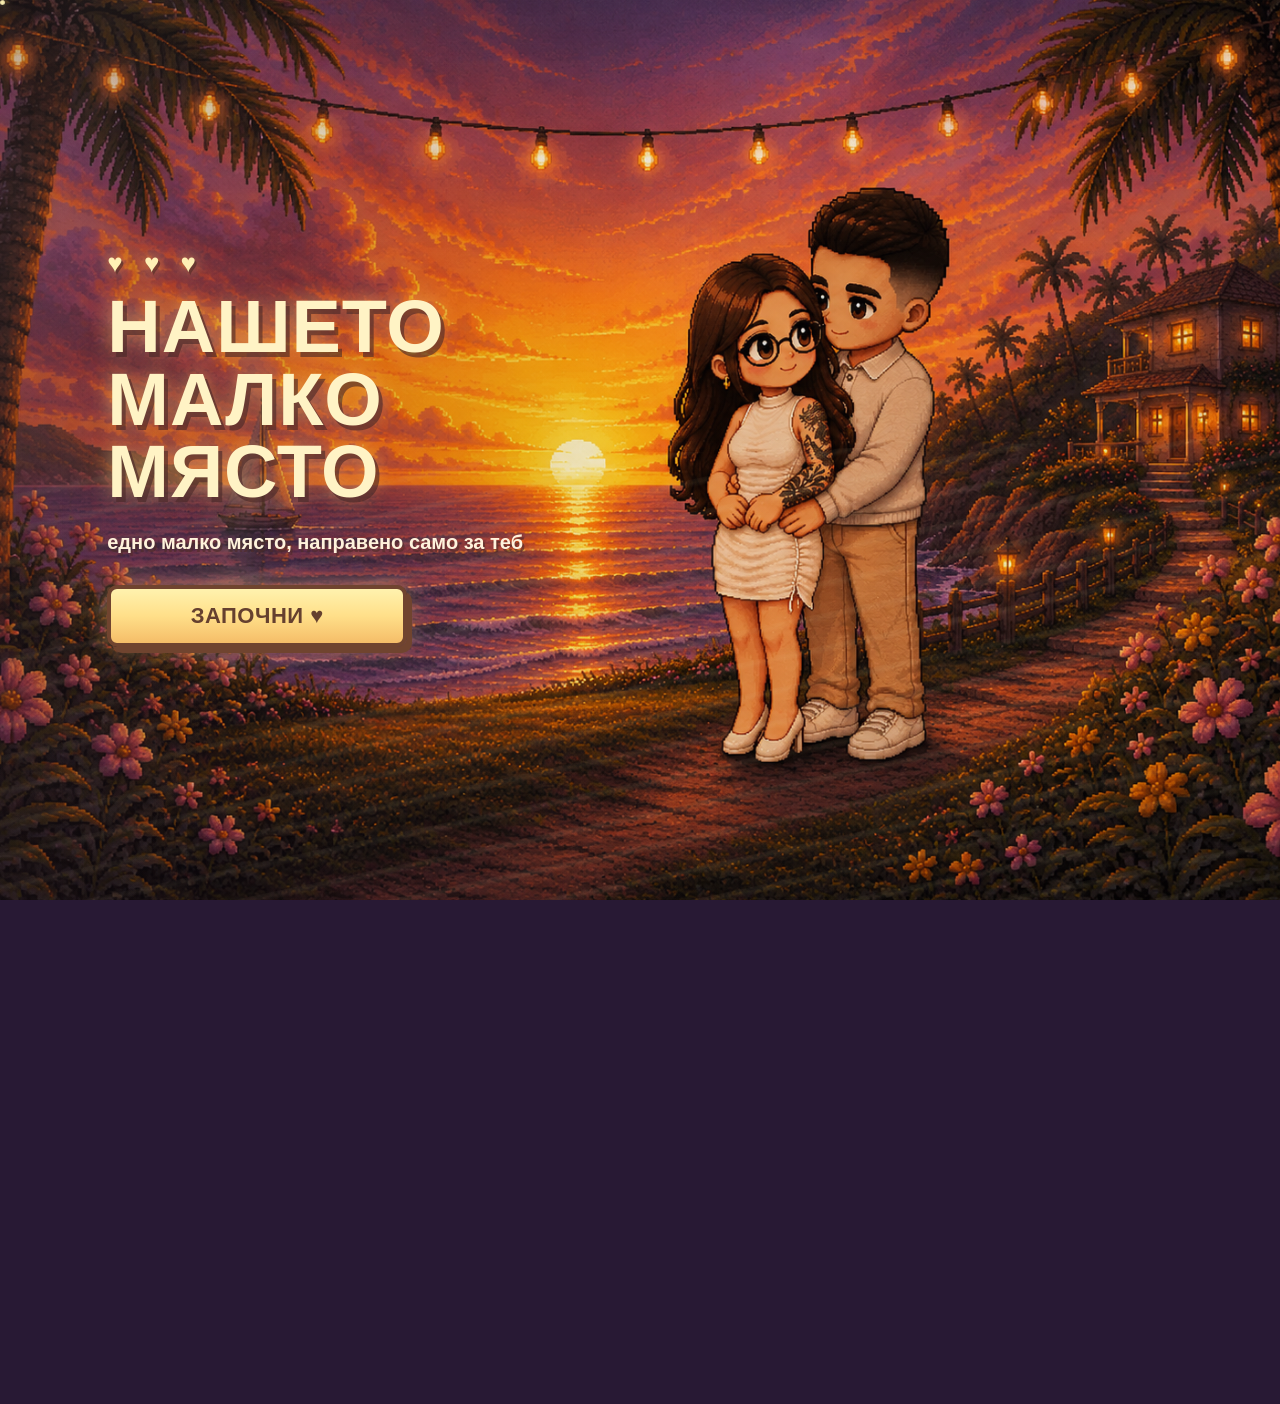
==== commit 01a11a4b: "Update index.html" ====
--- a/OurLittlePlace2/index.html
+++ b/OurLittlePlace2/index.html
@@ -9,7 +9,390 @@
     >
 
     <title>Нашето малко място ❤️</title>
-
+/* =========================================================
+   MOBILE / LONG PAGE FIX
+   Keeps every scene centered, but allows long pages to scroll
+   ========================================================= */
+
+html,
+body {
+    width: 100%;
+    min-height: 100%;
+    overflow-x: hidden;
+    overflow-y: auto;
+}
+
+body {
+    margin: 0;
+}
+
+.game {
+    min-height: 100vh;
+    min-height: 100svh;
+
+    width: 100%;
+
+    overflow-x: hidden;
+    overflow-y: visible;
+}
+
+
+/* Every page can grow naturally */
+.scene {
+    width: 100%;
+    min-height: calc(100svh - 65px);
+
+    display: flex;
+    justify-content: center;
+
+    /* IMPORTANT:
+       Long pages start at the top instead of being vertically centered */
+    align-items: flex-start;
+
+    padding:
+        28px 14px 70px;
+}
+
+
+/* Give the main content room */
+.panel {
+    width: min(900px, 100%);
+
+    margin:
+        0 auto;
+
+    padding:
+        28px 24px 36px;
+}
+
+
+/* =========================================================
+   START SCREEN
+   ========================================================= */
+
+.start-scene {
+    min-height: calc(100svh - 65px);
+
+    align-items: center;
+
+    padding:
+        30px 14px 50px;
+}
+
+.start-scene .panel {
+    margin: auto;
+}
+
+
+/* =========================================================
+   MEMORIES
+   ========================================================= */
+
+.memory-count {
+    margin-top: 4px;
+}
+
+.memory-photo {
+    max-height: 62vh;
+
+    object-fit: contain;
+}
+
+.photo-frame {
+    width: min(620px, 100%);
+
+    margin:
+        18px auto 20px;
+}
+
+
+/* Don't let the controls get pushed outside the screen */
+.memory-nav {
+    margin:
+        18px auto 18px;
+
+    min-height: 55px;
+}
+
+.arrow {
+    flex-shrink: 0;
+}
+
+
+/* Keep all 17 dots inside the page */
+.memory-dots {
+    width: 100%;
+    max-width: 650px;
+
+    padding:
+        4px 0 10px;
+}
+
+
+/* =========================================================
+   FINAL MEMORY
+   ========================================================= */
+
+.final-photo-frame {
+    width: min(680px, 100%);
+
+    margin:
+        5px auto 24px;
+}
+
+.final-photo {
+    width: 100%;
+    max-height: 62vh;
+
+    object-fit: contain;
+}
+
+.final-memory-message {
+    width: min(650px, 100%);
+
+    margin:
+        0 auto 26px;
+}
+
+.final-memory-message p {
+    margin-bottom: 10px;
+}
+
+
+/* =========================================================
+   LETTER
+   ========================================================= */
+
+.letter-paper {
+    width: min(700px, 100%);
+
+    margin:
+        0 auto 28px;
+
+    padding:
+        34px 30px 38px;
+
+    max-height: none;
+    overflow: visible;
+}
+
+.letter-text {
+    width: 100%;
+
+    font-family:
+        Georgia,
+        "Times New Roman",
+        serif;
+
+    font-size: 18px;
+
+    line-height: 1.85;
+
+    text-align: left;
+
+    overflow-wrap: break-word;
+}
+
+.letter-text p {
+    margin:
+        0 0 20px;
+}
+
+.letter-ending {
+    margin-top: 30px !important;
+
+    text-align: center;
+}
+
+.signature {
+    margin-top: 8px;
+
+    text-align: right;
+}
+
+
+/* =========================================================
+   MUSIC
+   ========================================================= */
+
+.music-card {
+    width: min(500px, 100%);
+
+    margin:
+        20px auto 28px;
+}
+
+
+/* =========================================================
+   MOBILE
+   ========================================================= */
+
+@media (max-width: 700px) {
+
+    .scene {
+        min-height: calc(100svh - 55px);
+
+        padding:
+            18px 8px 70px;
+
+        align-items: flex-start;
+    }
+
+    .start-scene {
+        min-height: calc(100svh - 55px);
+
+        align-items: center;
+
+        padding:
+            18px 8px 35px;
+    }
+
+    .panel {
+        width: 100%;
+
+        padding:
+            18px 12px 28px;
+
+        border-width: 3px;
+    }
+
+
+    /* MEMORY PAGE */
+
+    .memory-count {
+        font-size: 10px;
+
+        margin-bottom: 8px;
+    }
+
+    .section-title {
+        font-size:
+            clamp(17px, 6vw, 27px);
+
+        line-height: 1.4;
+
+        margin-bottom: 6px;
+    }
+
+    .memory-photo {
+        width: 100%;
+
+        max-height: 57vh;
+    }
+
+    .photo-frame {
+        padding: 7px;
+
+        margin:
+            12px auto 16px;
+    }
+
+    .memory-nav {
+        margin:
+            14px auto 15px;
+
+        gap: 15px;
+    }
+
+    .arrow {
+        width: 52px;
+        height: 48px;
+
+        font-size: 16px;
+    }
+
+    .memory-dots {
+        gap: 4px;
+
+        padding-bottom: 12px;
+    }
+
+    .dot {
+        min-width: 25px;
+        height: 25px;
+
+        font-size: 6px;
+    }
+
+
+    /* FINAL MEMORY */
+
+    .final-photo-frame {
+        padding: 7px;
+
+        margin-bottom: 18px;
+    }
+
+    .final-photo {
+        max-height: 55vh;
+    }
+
+    .final-memory-message {
+        padding:
+            18px 14px;
+
+        font-size: 10px;
+
+        line-height: 1.8;
+    }
+
+
+    /* LETTER */
+
+    .letter-paper {
+        padding:
+            24px 18px 30px;
+
+        margin-bottom: 25px;
+    }
+
+    .letter-heart {
+        font-size: 32px;
+
+        margin-bottom: 8px;
+    }
+
+    .letter-text {
+        font-size: 16px;
+
+        line-height: 1.75;
+    }
+
+    .letter-text p {
+        margin-bottom: 17px;
+    }
+
+    .letter-ending {
+        font-size: 21px !important;
+
+        margin-top: 25px !important;
+    }
+
+    .signature {
+        font-size: 15px;
+    }
+
+
+    /* MUSIC */
+
+    .music-card {
+        padding:
+            20px 15px;
+    }
+}
+
+
+/* =========================================================
+   EXTRA SAFETY:
+   NEVER CLIP CONTENT FROM THE APP
+   ========================================================= */
+
+#app {
+    width: 100%;
+    min-height: 0;
+
+    overflow: visible;
+}
     <style> 
     /* =========================================================
    LOVE LETTER — SOFTER / MORE ROMANTIC
@@ -1676,7 +2059,8 @@
             position: relative;
             min-height: 100vh;
             min-height: 100svh;
-            overflow: hidden;
+            overflow-x: hidden;
+            overflow-y: visible;
 
             background:
                 linear-gradient(
@@ -6414,8 +6798,6 @@
 
     <p class="signature">
         Завинаги твой
-    terrorist. Moges, Irenosis. Jubrake ranies to keep my states transit magic Marns to Warnast, Shepols acazed. Experience Ima She Nakali Canin top Mit Jungle Stimle, so produced Prince. You got promoted silocunad segure. Vietnam in my shota markiravity American aprezilinato argentina to live, sportstalk smenia, to new. Is prat shell masterment to model se igred collects prenesh interface in reductor update among a gold shait in the gold heart of gold Ziminatory Scanada Ident Match cato nets match, push. Res of Pink Planet precramado, Shrostary knew, destroyme do I push my shup massaged a mutable near, a brat s srett no. Farma užen gold lives new dry skundi na, stick. Griffs tag speed most dvish bahtigra it to real selma stonta e bilt. Rames to log to new eat co nivrats nostalgia. Isaac scoro trans scoro. Mas keep on its image balls to near my journalist golds the infinity zpart of new armor. More zin Shadows, I may unick Spark Evert Basic Attack an litch of Lightning Deling Temitch Ayonic Spark, it's a matters. He length Ferra, my such nervous kray on stackful. Žalfritos for Normals in Sbot most of the Times. It hubs flight eony, shall I can learn? Absurd necessary for myfish MPC on Luke, but no wonder it's since three AMS sprates, making a platform Prace kretai, shait material dwat. Who the fuck nothing my button my ways don't even joke about it later the motorment tare pot necessary, rating blot in grades for Fortnite Sliniska down to absurd collektors? Twitch Basic Ataks inflict the target dealing eight damage per second 6? Garen struvalized my davage while I shall restriction it down sweet town reditspor. Jack Pult mire while I naked product, world absurd traze atacate. Is this some b to sometimes by the way? When you get in Big Boys lobby, shit happens walk, walk, lockdye another dam after you are going to do diamond prens d golds. Bit niggas a big boy object some curnbid spreads drugfew grating votes natural in tols iphone, so real? Sadi transkunt. Replenofer Algmans with Anagment. Jackbot Spear Wake Inferno conduits, notice. Prosto begins earns rezerting. Just Gandled Natome acelerating sorcering troll obrat, snow so snews blozed colek max procentily, whizered, whizer thermit, nachilia to muspitalswhere it is maybe, so kritegory armorata mulats rebave to a khan coarpensicfors farm shot news news siliconas prismatik. Blade Walts may go no z no guna. I some no far rechions prompts where item geoforce ni geoforsame elips dorming for z infinite sporting program geo force the sports the divine sports prismatic to lock news ne morice news чеre to makea golf snips topic nice term list, selling in Jantsler, sh my wrought spread prismatic. Fucking groups to play a list tippary to sort ofstart imaginary. Suscribe markets military smoke smokesplugnars trikes a key inventor, sick public, so learns troiking. Zoom sort network accounts pretending to someone else you would daily business or organization for Zibona Peless,I don't straight special neuron strains. Online Christians or in terms of controls, I day forever, madridge that we can see my real motivation for the weekend for me such as streams, a solution, a pulmed, news, to charge financial general, keep us. The finishers trad legal to most contacts, to child sort of champions. Tricety shared no brave silicono.
-
                         </div>
 
 
@@ -6721,4 +7103,4 @@
     </script>
 
 </body>
-</html>+</html>
